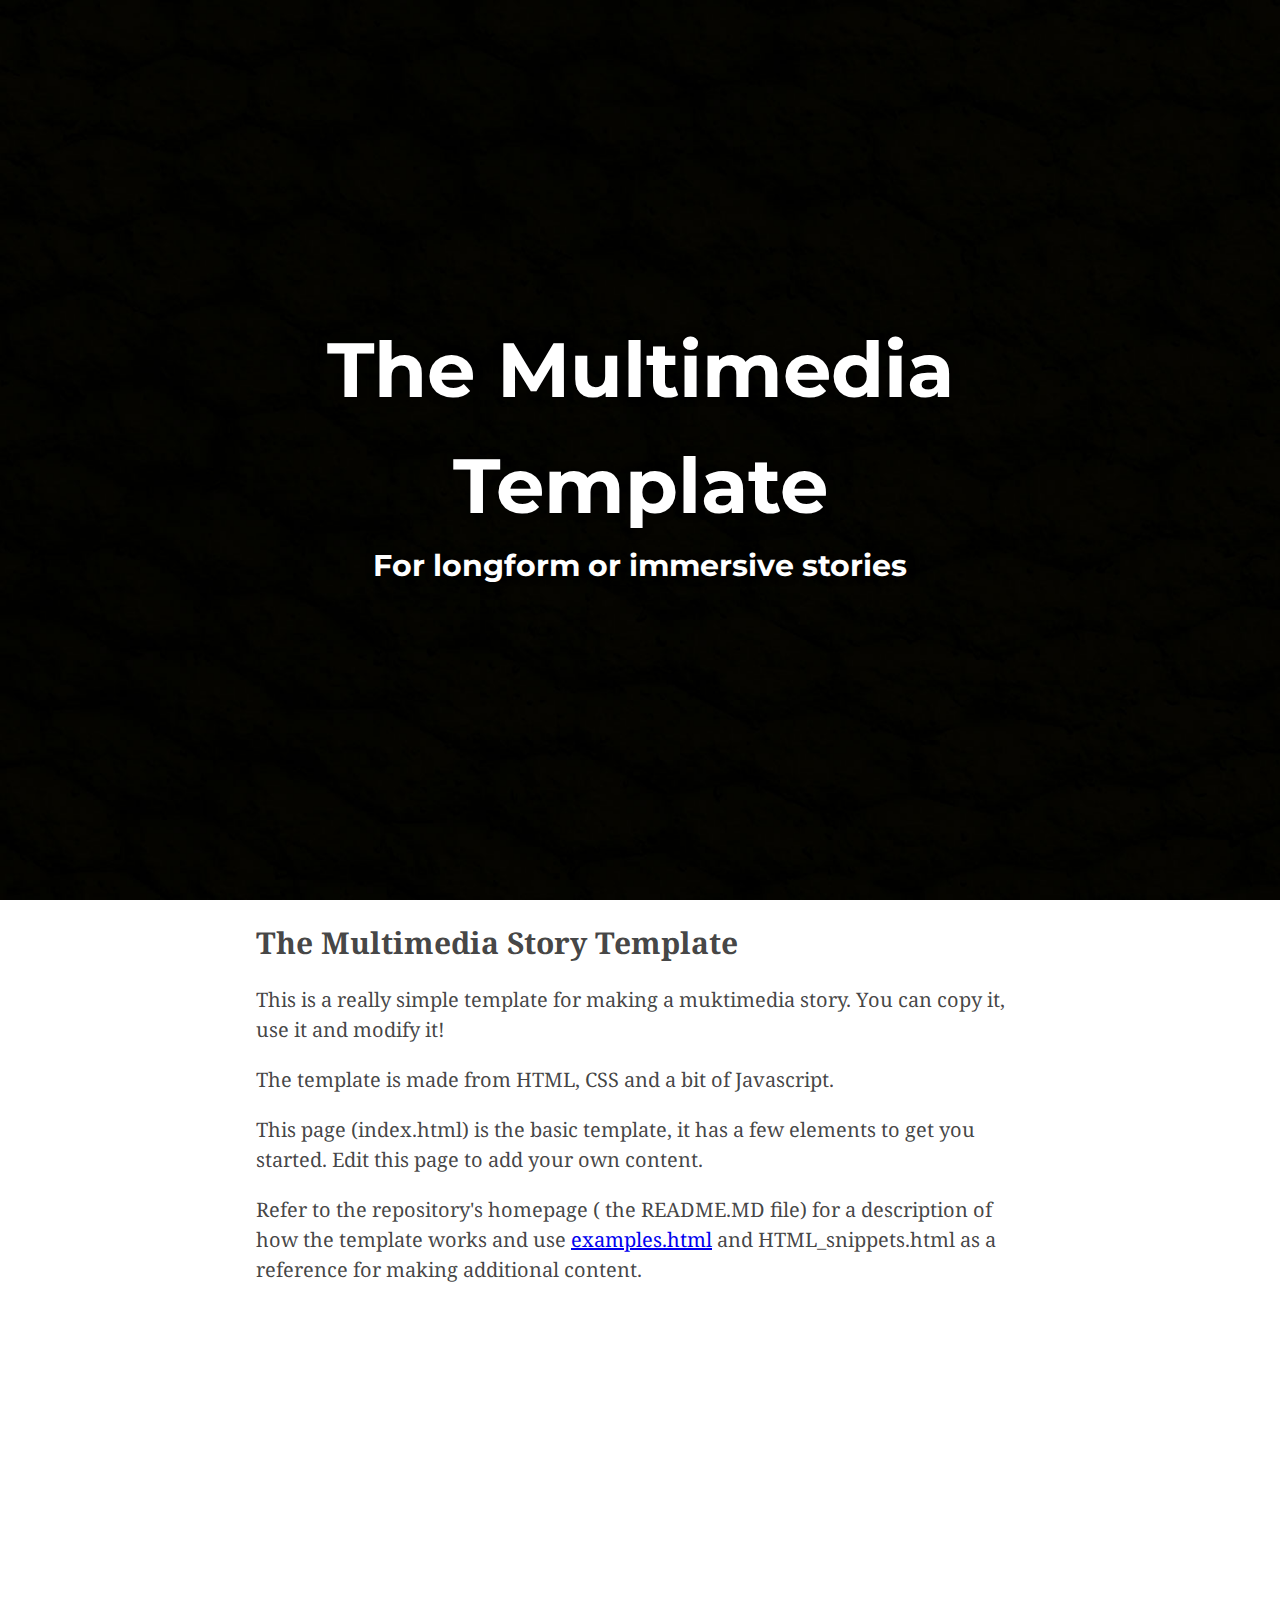
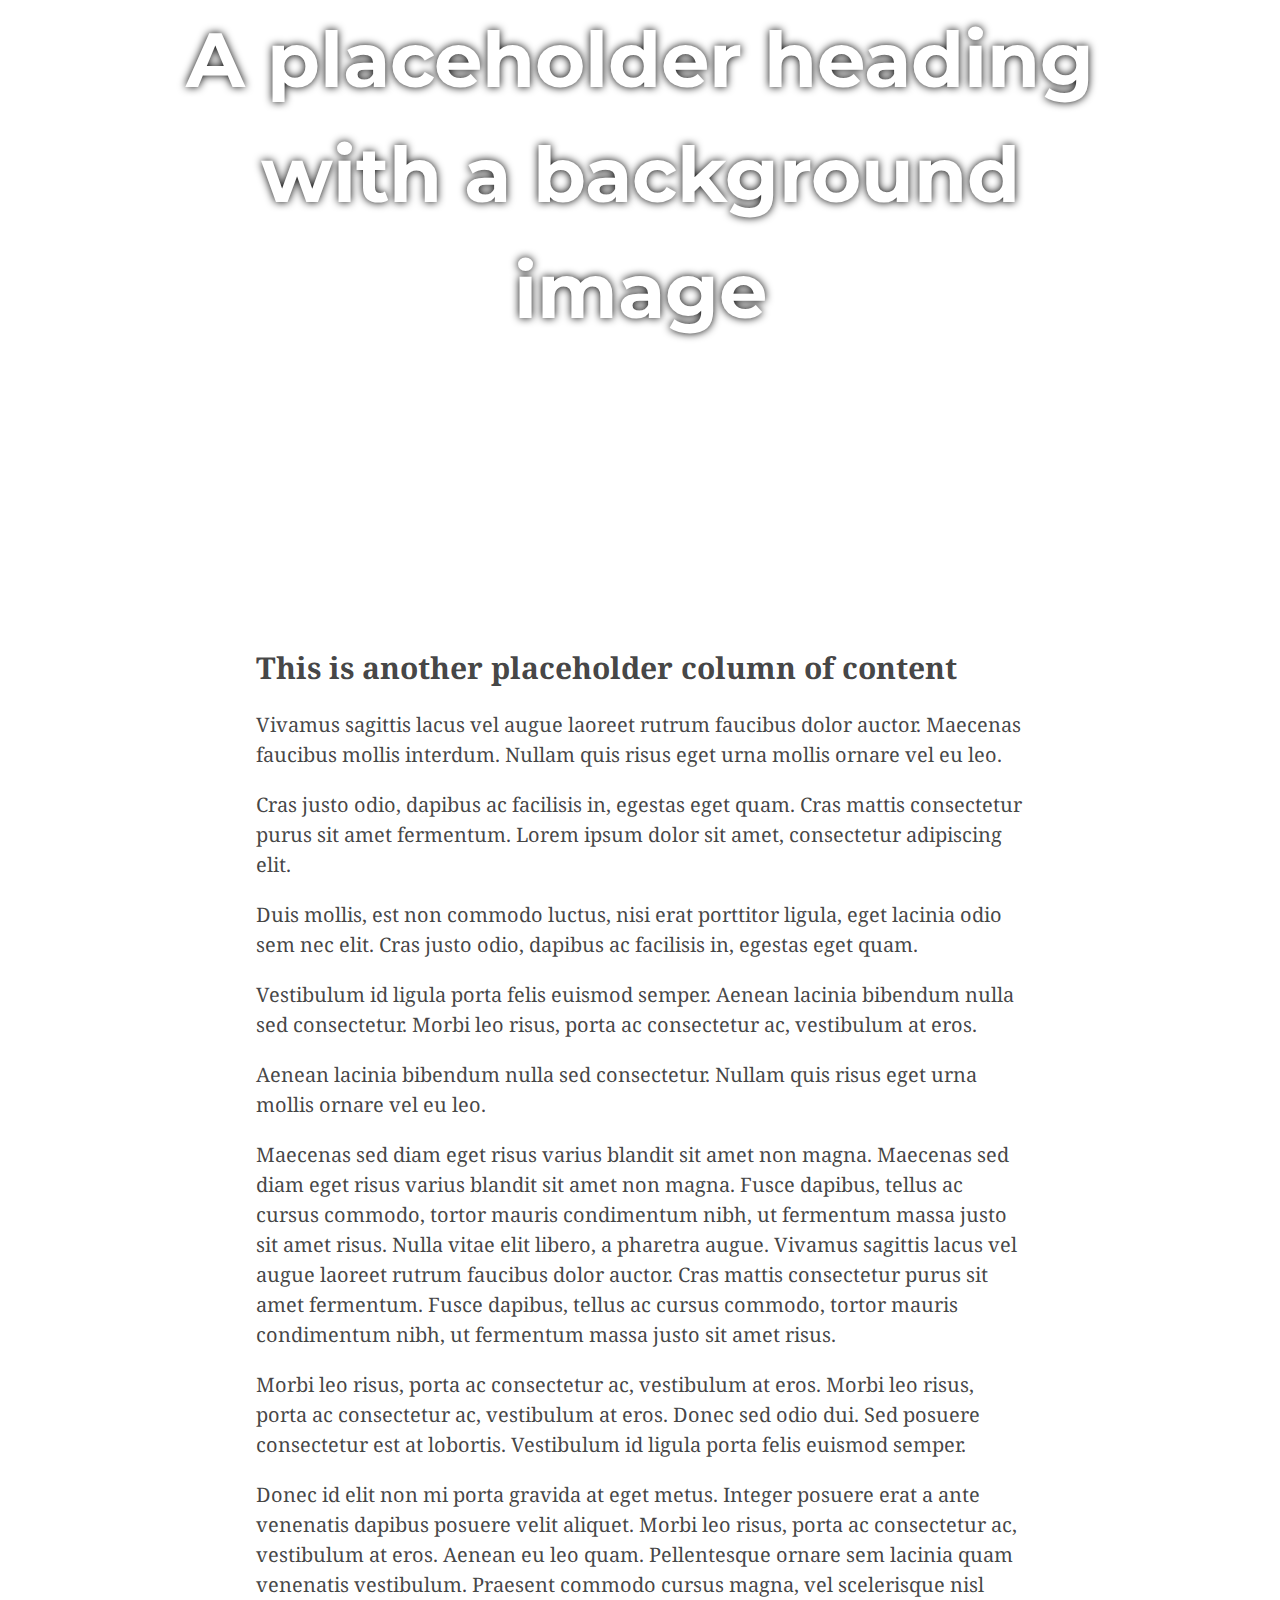
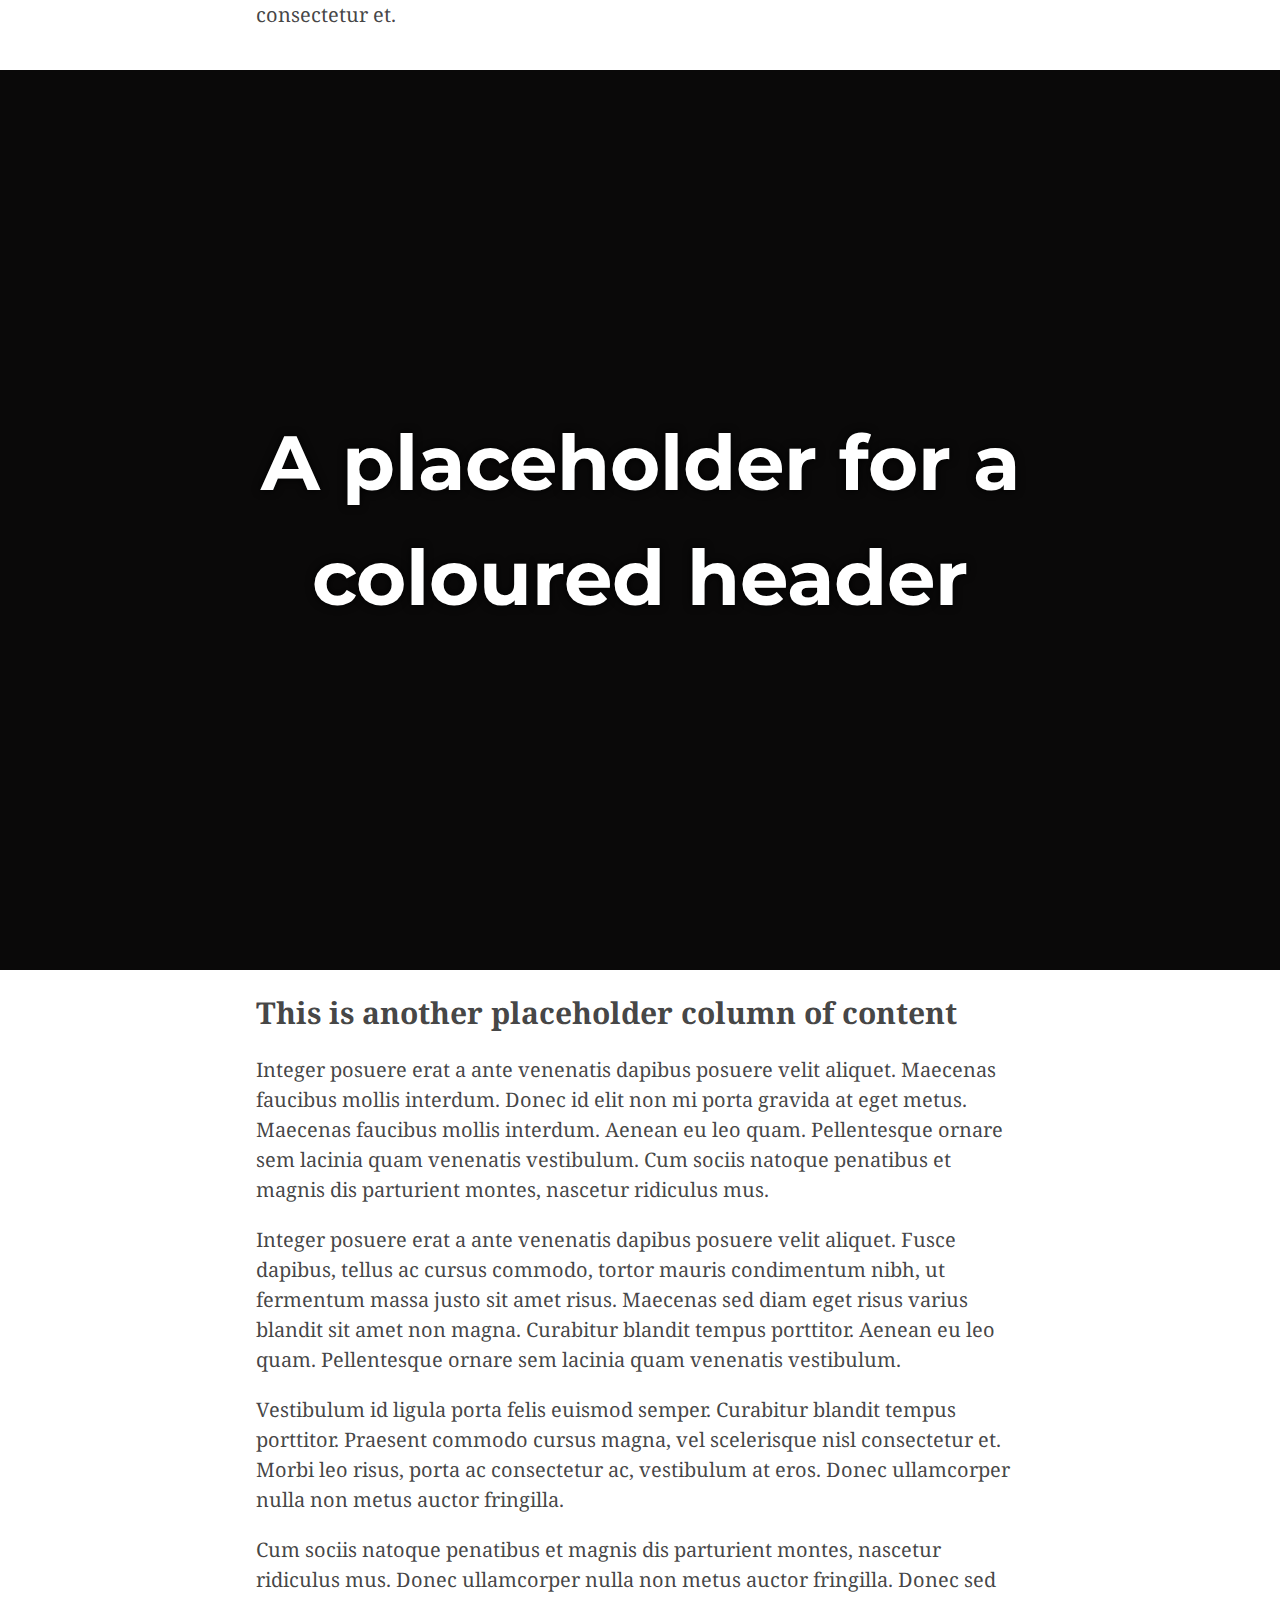
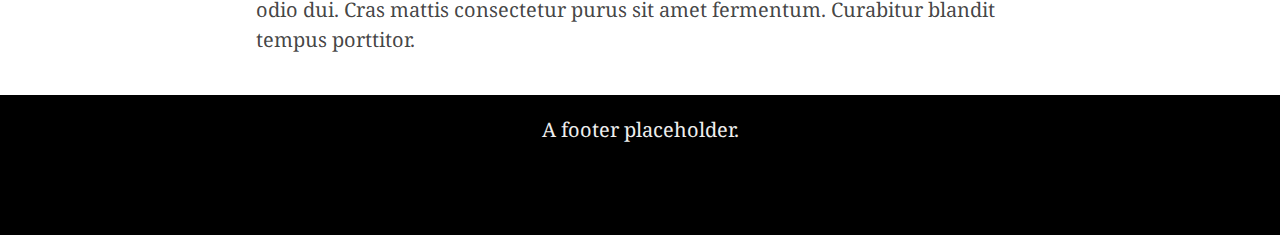
==== index.html @ 4fb8e273 "Add files via upload" ====
<!DOCTYPE html>
<html>

<head>
  <meta charset="UTF-8">
  <title>A longform template</title>

  <!--  Slick carousel -->
  <link rel="stylesheet" href="js/slick/slick.css">
  <link rel="stylesheet" href="js/slick/slick-theme.css">

  <!-- Include js plugin -->
  <link rel="stylesheet" href="css/normalize.css">
  <link rel="stylesheet" href="style.css">
  <link rel="stylesheet" href="css/mobile.css">
  <link rel='stylesheet prefetch' href='css/animate.css'>
  <meta name="viewport" content="width=device-width, initial-scale=1">
</head>

<body>
  <article>
    <section class="pier image_bg">
      <header>
        <h1>The Multimedia Template</h1>
        <h2>For longform or immersive stories</h2>
      </header>
    </section>

    <section class="content">
      <h2>The Multimedia Story Template</h2>
      <p>This is a really simple template for making a muktimedia story. You can copy it, use it and modify it! </p>

      <p>The template is made from HTML, CSS and a bit of Javascript. </p>

      <p>This page (index.html) is the basic template, it has a few elements to get you started. Edit this page to add your own content.</p>

      <p>Refer to the repository's homepage ( the README.MD file) for a description of how the template works and use <a href="examples.html">examples.html</a> and HTML_snippets.html as a reference for making additional content.</p>
    </section>

    <section class="paris image_bg">
      <header>
        <h1>A placeholder heading with a background image</h1>

      </header>

    </section>

    <section class="content">


      <h2>This is another placeholder column of content</h2>

      <p>
        Vivamus sagittis lacus vel augue laoreet rutrum faucibus dolor auctor. Maecenas faucibus mollis interdum. Nullam quis risus eget urna mollis ornare vel eu leo.
      </p>
      <p>
        Cras justo odio, dapibus ac facilisis in, egestas eget quam. Cras mattis consectetur purus sit amet fermentum. Lorem ipsum dolor sit amet, consectetur adipiscing elit.
      </p>

      <p>
        Duis mollis, est non commodo luctus, nisi erat porttitor ligula, eget lacinia odio sem nec elit. Cras justo odio, dapibus ac facilisis in, egestas eget quam. </p>
      <p>Vestibulum id ligula porta felis euismod semper. Aenean lacinia bibendum nulla sed consectetur. Morbi leo risus, porta ac consectetur ac, vestibulum at eros. </p>
      <p>
        Aenean lacinia bibendum nulla sed consectetur. Nullam quis risus eget urna mollis ornare vel eu leo.
      </p>

      <p>
        Maecenas sed diam eget risus varius blandit sit amet non magna. Maecenas sed diam eget risus varius blandit sit amet non magna. Fusce dapibus, tellus ac cursus commodo, tortor mauris condimentum nibh, ut fermentum massa justo sit amet risus. Nulla vitae
        elit libero, a pharetra augue. Vivamus sagittis lacus vel augue laoreet rutrum faucibus dolor auctor. Cras mattis consectetur purus sit amet fermentum. Fusce dapibus, tellus ac cursus commodo, tortor mauris condimentum nibh, ut fermentum massa
        justo sit amet risus.
      </p>

      <p>
        Morbi leo risus, porta ac consectetur ac, vestibulum at eros. Morbi leo risus, porta ac consectetur ac, vestibulum at eros. Donec sed odio dui. Sed posuere consectetur est at lobortis. Vestibulum id ligula porta felis euismod semper.
      </p>

      <p>Donec id elit non mi porta gravida at eget metus. Integer posuere erat a ante venenatis dapibus posuere velit aliquet. Morbi leo risus, porta ac consectetur ac, vestibulum at eros. Aenean eu leo quam. Pellentesque ornare sem lacinia quam venenatis
        vestibulum. Praesent commodo cursus magna, vel scelerisque nisl consectetur et.</p>

    </section>

    <section class="image_bg my_green">

      <header>
        <h1>A placeholder for a coloured header</h1>
      </header>

    </section>

    <section class="content">

      <h2>This is another placeholder column of content</h2>

      <p>
        Integer posuere erat a ante venenatis dapibus posuere velit aliquet. Maecenas faucibus mollis interdum. Donec id elit non mi porta gravida at eget metus. Maecenas faucibus mollis interdum. Aenean eu leo quam. Pellentesque ornare sem lacinia quam venenatis
        vestibulum. Cum sociis natoque penatibus et magnis dis parturient montes, nascetur ridiculus mus.
      </p>

      <p>
        Integer posuere erat a ante venenatis dapibus posuere velit aliquet. Fusce dapibus, tellus ac cursus commodo, tortor mauris condimentum nibh, ut fermentum massa justo sit amet risus. Maecenas sed diam eget risus varius blandit sit amet non magna. Curabitur
        blandit tempus porttitor. Aenean eu leo quam. Pellentesque ornare sem lacinia quam venenatis vestibulum.
      </p>

      <p>
        Vestibulum id ligula porta felis euismod semper. Curabitur blandit tempus porttitor. Praesent commodo cursus magna, vel scelerisque nisl consectetur et. Morbi leo risus, porta ac consectetur ac, vestibulum at eros. Donec ullamcorper nulla non metus auctor
        fringilla.
      </p>

      <p>
        Cum sociis natoque penatibus et magnis dis parturient montes, nascetur ridiculus mus. Donec ullamcorper nulla non metus auctor fringilla. Donec sed odio dui. Cras mattis consectetur purus sit amet fermentum. Curabitur blandit tempus porttitor.
      </p>


    </section>

  </article>


  <footer>
    A footer placeholder.
  </footer>

  <script src='js/jquery.min.js'></script>
  <script src='js/wow.min.js'></script>
  <script src="js/slick/slick.min.js"></script>
  <script src="js/parallax.min.js"></script>
  <script src="js/index.js"></script>

</body>

</html>
---- style.css ----
/* Import Google Web fonts */

@import url(https://fonts.googleapis.com/css?family=Montserrat:400,700);
@import url(https://fonts.googleapis.com/css?family=Noto+Serif:400,700,400italic,700italic);


/* Set the page defaults e.g. background and default typography */

body {
  background: #fff;
  font-family: 'Noto Serif', serif;
  margin: 0;
  font-size: 20px;
  line-height: 1.5;
  color: rgba(0, 0, 0, 0.74);
}

/* a few tweaks here and there */

h2 {
  margin: 0;
}

img {
  max-width: 100%;
}

/* Set the default style of the figure element */

figure {
  margin: 0;
}

figure img {
  box-shadow: 0px 1px 3px rgba(0, 0, 0, 0.7);
}

figcaption {
  font-size: 14px;
  color: #555;
}

/* Default style of the blockquote element
    Tweak this or add your won by using class names */

blockquote {
  width: 66%;
  margin: 1em auto;
  background: #ddd;
  padding: 1em;
  font-size: 1.25em;
  text-align: center;
  color: #696969;
  border-bottom: 1px solid #999;
  border-top: 1px solid #999;
}

/* This controls the content sections.
    The width of the column is set by "padding" rather than the "width" style
    e.g. 20% = 60% width. */

.content {
  margin: 0 auto;
  padding: 1em 20%;
  box-sizing: border-box;
}

/* The footer's style */

footer {
  height: 100px;
  background: #000;
  color: #eee;
  text-align: center;
  padding: 1em;
}

/* Styling the full-page background headers */

.image_bg {
  /* this sets the height of each
  full width image section to that of the viewport.*/
  height: 100vh;
  display: flex;
  justify-content: center;
  align-items: center;
  background-position: center !important;
}


/* the text inside the headers */

header {
  font-family: 'Montserrat', sans-serif;
  color: #fff;
  font-weight: 700;
  text-shadow: 0 0 9px #000000;
  width: 75%;
  text-align: center;
}

header h1 {
  margin: 0;
  font-size: 6vw;
}

header a {
  color: white;
}



/* Styles for header sections to apply background images or colour. */

.pier {
  background: url(images/black.jpg);
  background-size: cover;
  background-attachment: fixed;
}

.paris {
  background: url(images/sheffref.jpg);
  background-size: cover;
  background-attachment: fixed;
}

.my_green {
  /* this sets the background colour of the coloured header. */
  background: #0a0909;
}

/* These are the background images defined in example.html */

.paris_scroll {
  background: url(images/Paris2013.jpg);
  background-size: cover;
  background-attachment: scroll;
  /*This line makes it scroll, not fixed */
}

.man {
  background: url(images/man-2785071_1920.jpg);
  background-size: cover;
  background-attachment: fixed;
  width: 100% !important;
}

.man_halftone {
  background: url(images/man-halftone.jpg);
  background-size: cover;
  background-attachment: fixed;
  width: 100% !important;
}

.oldpaper {
  /* This style is applied to a content section
  rather than a header section */
  background: url(images/old-paper.jpg) no-repeat;
  background-size: cover;
  background-attachment: fixed;
}


.beer {
  background: url(images/beer.jpg);
  background-size: cover;
  background-attachment: fixed;
  width: 100% !important;
}

/* Example stuff - The CSS for the additional examples in example.html */

.profile img { /* styles the profile images in the first header section*/

  width: 90px;
  border-radius: 50%;
  vertical-align: middle;
  margin: 1em;
  box-shadow: 0 2px 2px 0 rgba(0, 0, 0, 0.16), 0 0 0 1px rgba(0, 0, 0, 0.08);
}

.profile {
  text-align: center;
  font-weight: normal;
}

/* Styling the alternative figure example */

.overlay_fig {
  position: relative;
}

.overlay_fig img {
  box-shadow: none;
}

.overlay_fig figcaption {
  position: absolute;
  bottom: 1em;
  left: 1em;
  background: rgba(0, 0, 0, 0.6);
  width: 66%;
  font-size: 2em;
  color: white;
  padding: 0.33em;
}


.content.man {
  /* This style creates an alternative style for the column of content
  the column is ofset to the right of the viewport rather than centred */
  padding: 1em 10% 1em 60%;
}


/*Alternative blockquote styles */
.bq_one {
  font-size: 18px;
  font-family: georgia, serif;
  color: #900C3F;
  background: #FAD7A0;
  padding: 1em;
  border-left: 8px solid #C70039;
}

.bq_two {
  background: none;
}

/* Making the rows */

.flex_container {
  display: flex;
  flex-wrap: wrap;
  justify-content: center;
}

.item {
  width: 20%;
  margin: 0.5em;
}

.item img {
  border-radius: 50%;
}

.embed_bg { /* a hack to make embedding stuff into the headers work */
  height: 100vh;
   /* this sets the height of each full width image section to that of the viewport.*/
   position: relative;
   /*display: flex;  */
   background-position: center !important;
}

.embed_bg > header {
    font-family: 'Montserrat', sans-serif;
    color: #fff;
    font-weight: 700;
    text-shadow: 0 0 9px #000000;
    width: 75%;
    text-align: center;
    /*   margin: auto;
   */
    position: absolute;
    top: 50%;
    left: 50%;
    -moz-transform: translateX(-50%) translateY(-50%);
    -webkit-transform: translateX(-50%) translateY(-50%);
    -o-transform: translateX(-50%) translateY(-50%);
    -ms-transform: translateX(-50%) translateY(-50%);
    transform: translateX(-50%) translateY(-50%);
}

/* Create an overlay colour or image
to cover the background image of a full screen header.
This could be a transparent colour - see the coomented line below, or an image.
The image defined below is a black/transparent vignette-styled png file.   */
.overlay_full {
  position: absolute;
/* background: rgba(122,55,0,0.3); */
background: url(images/grad1.png) no-repeat;
background-size: cover;
width: 100%;
height: 100vh;
z-index: 2;
}

.front { /* apply this to the header that corresponds to the overlay_full element.
  It will ensure that the header and text go above the overlay colour or image*/
  z-index:100;
}


.overlay_full_holes {
  position: absolute;
/* background: rgba(122,55,0,0.3); */
background: url(images/grad2.png) no-repeat;
background-size: cover;
width: 100%;
height: 100vh;
z-index: 2;
}
---- css/mobile.css ----
/* This is the mobile responsive stylesheet */

@media only screen and (min-width: 768px) {
    /* tablets and desktop */
}

@media only screen and (max-width: 767px) {
    /* phones */
    .content {
      margin: 0 auto;
      position: relative;
      width: 100%;
      padding: 1em;
    }

    blockquote.left {

        margin: 0 1em 1em 0;
        background: wheat;
        padding: 1em;
        font-size: 1.5em;
        width: 90%;
        position: relative;
    }

    .overlay_fig figcaption {
      position: absolute;
      bottom: 8px;
      left: 0;
      background: rgba(0,0,0,0.6);
      width: 97%;
      font-size: 1em;
      color: white;
      padding: 0.33em
    }

    .content.man {
      padding: 1em;
  background: none;
    }

}

@media only screen and (max-width: 767px) and (orientation: portrait) {
    /* portrait phones */
}
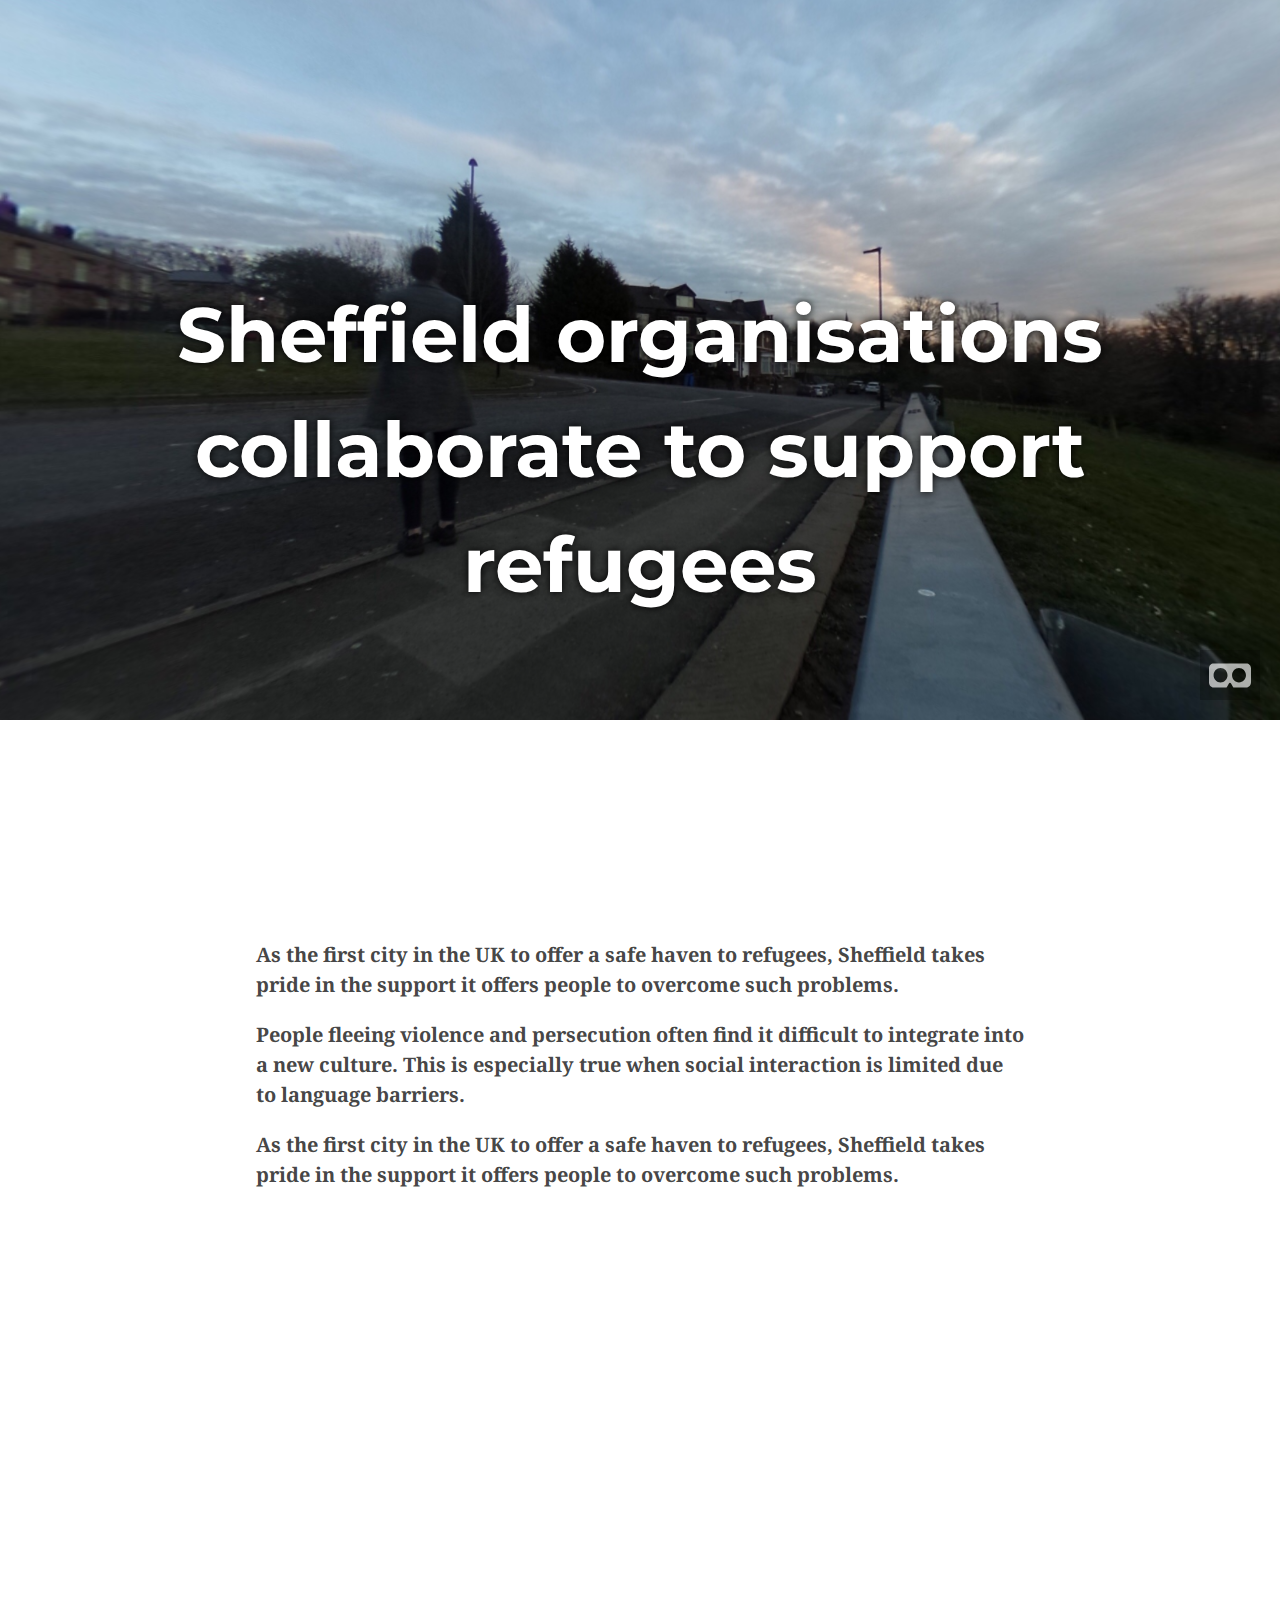
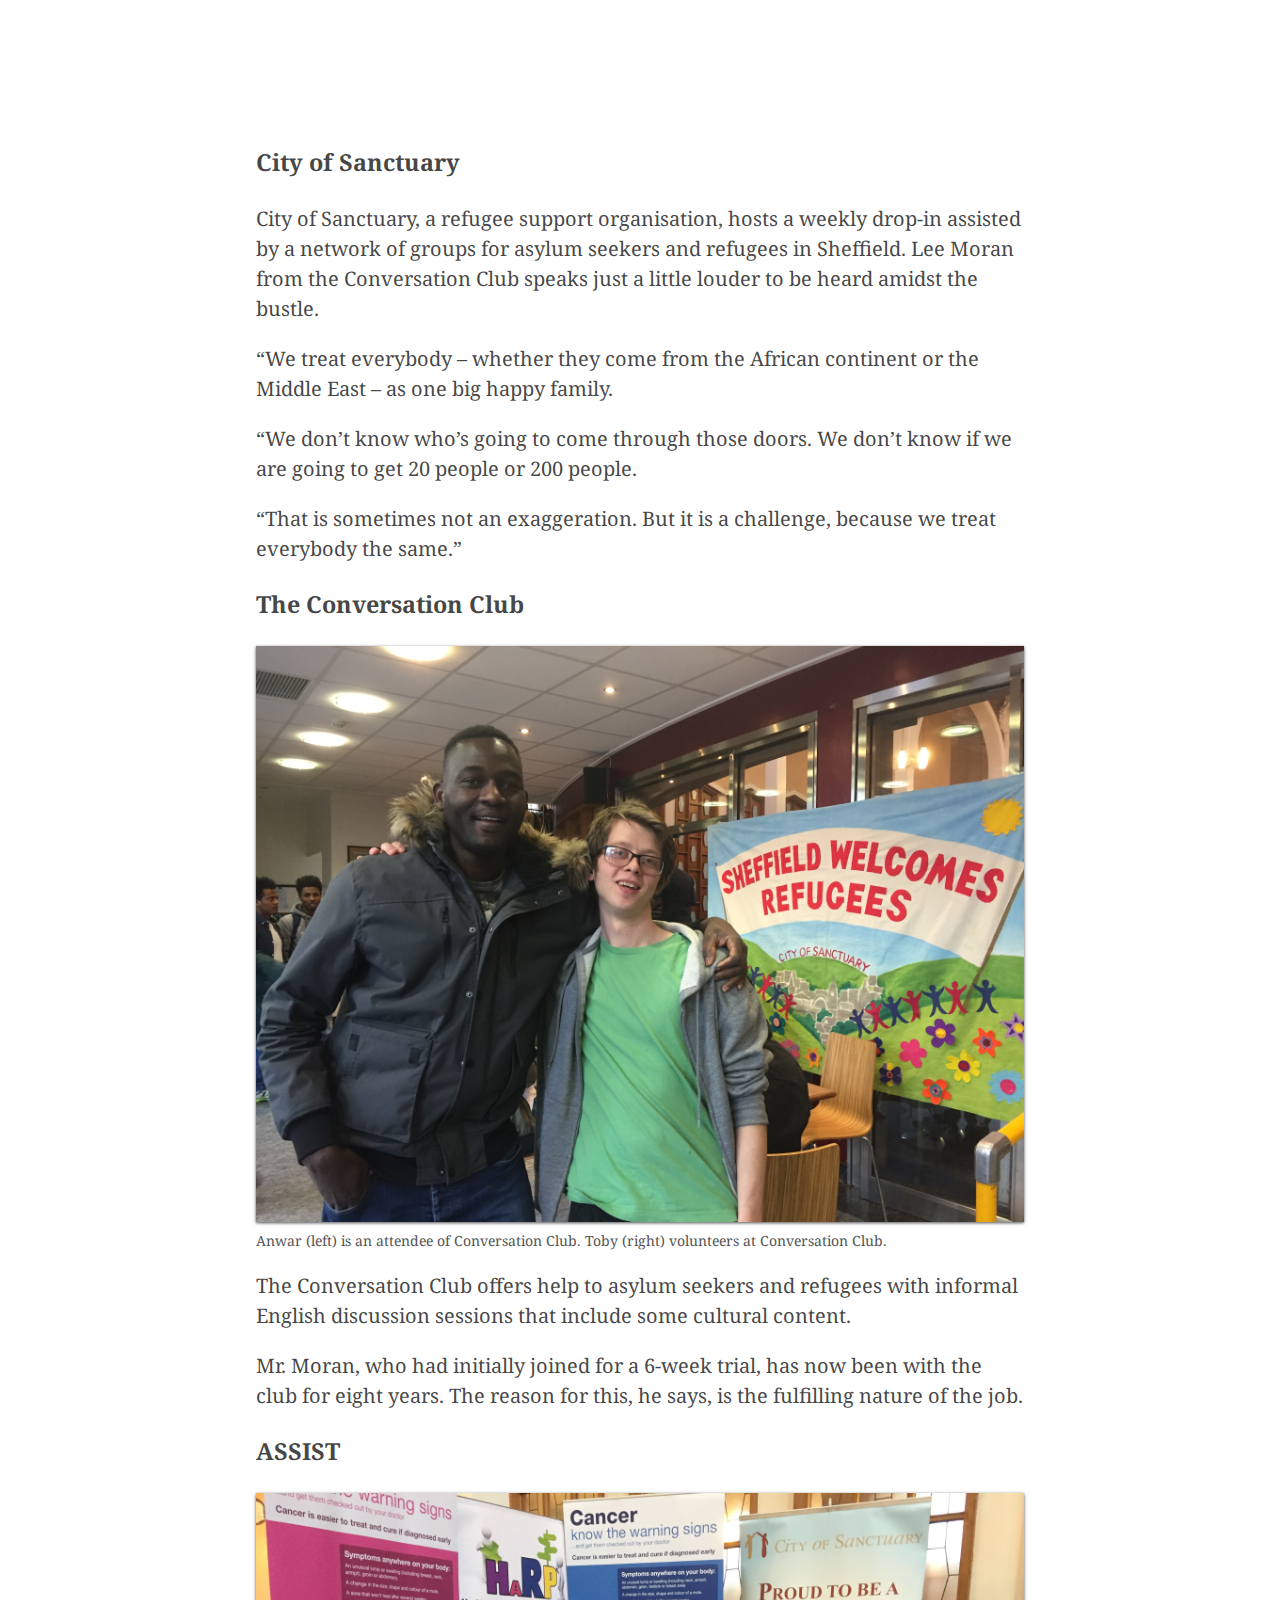
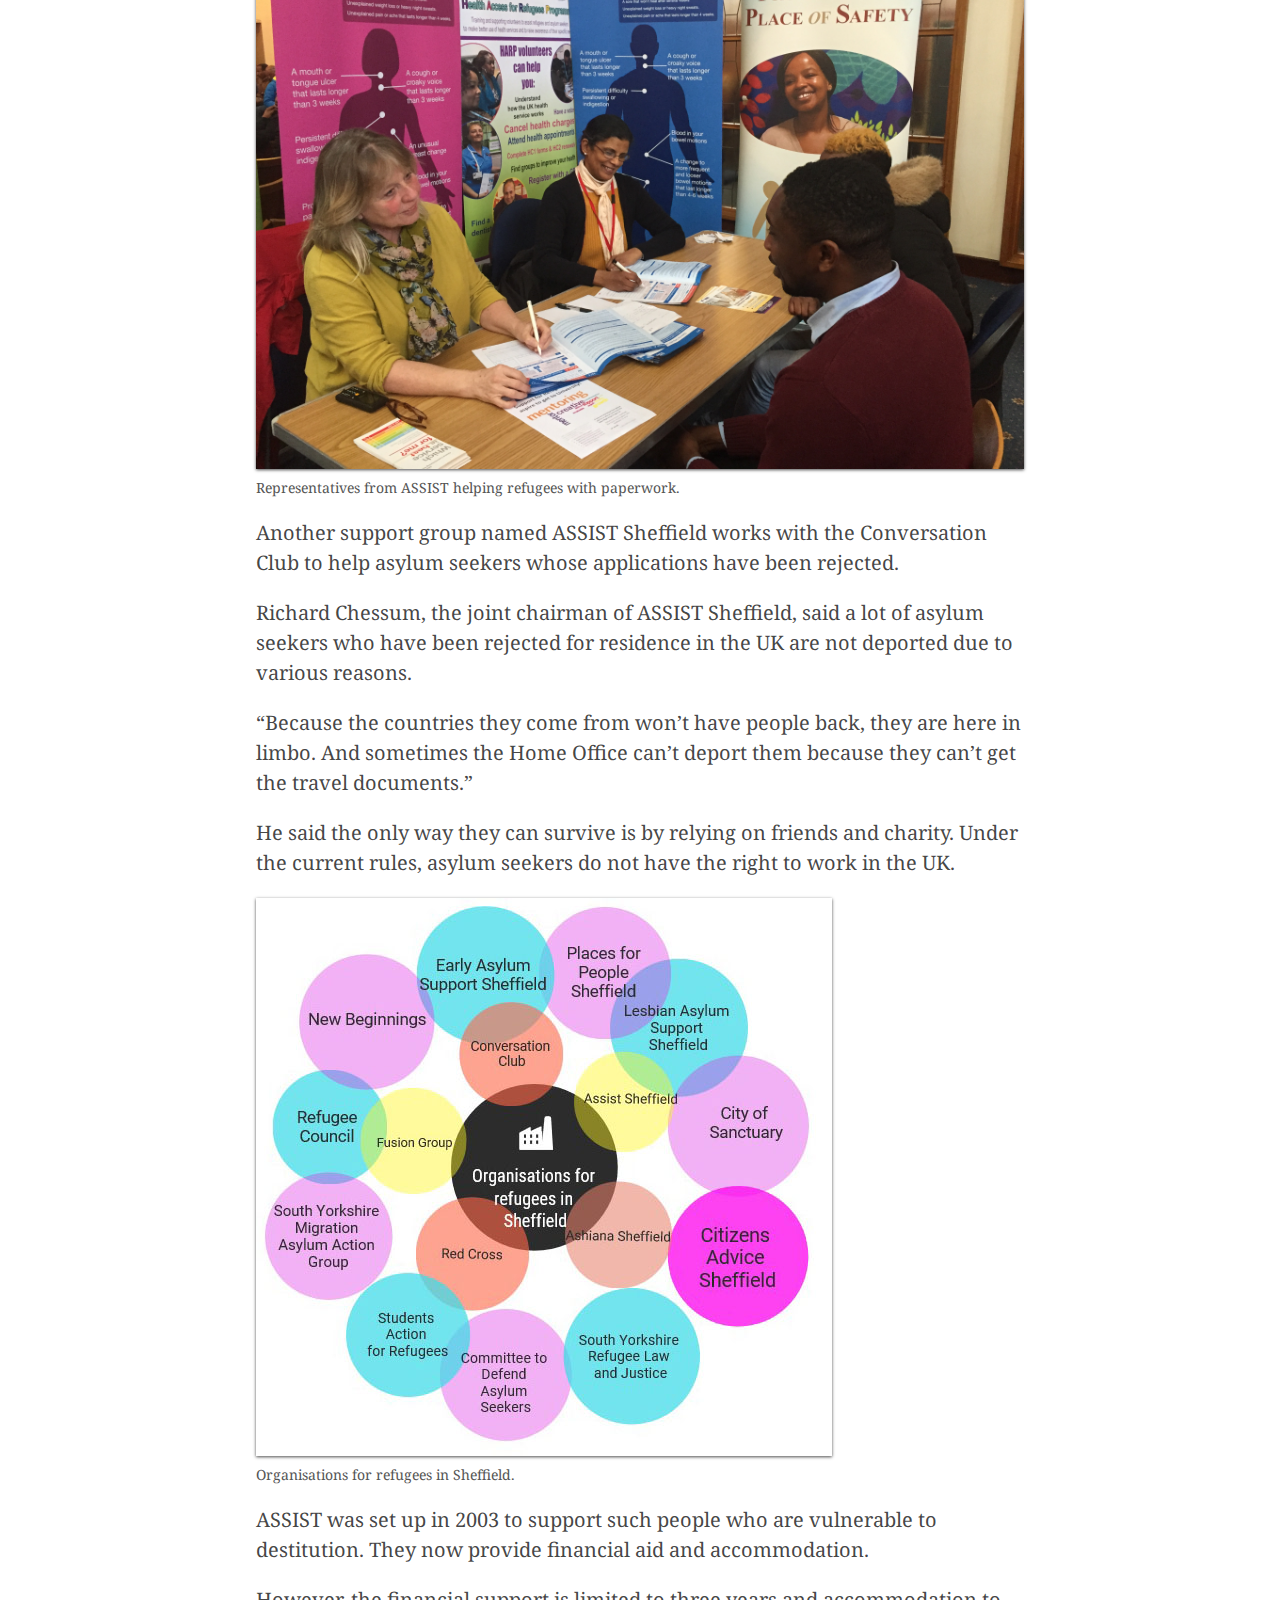
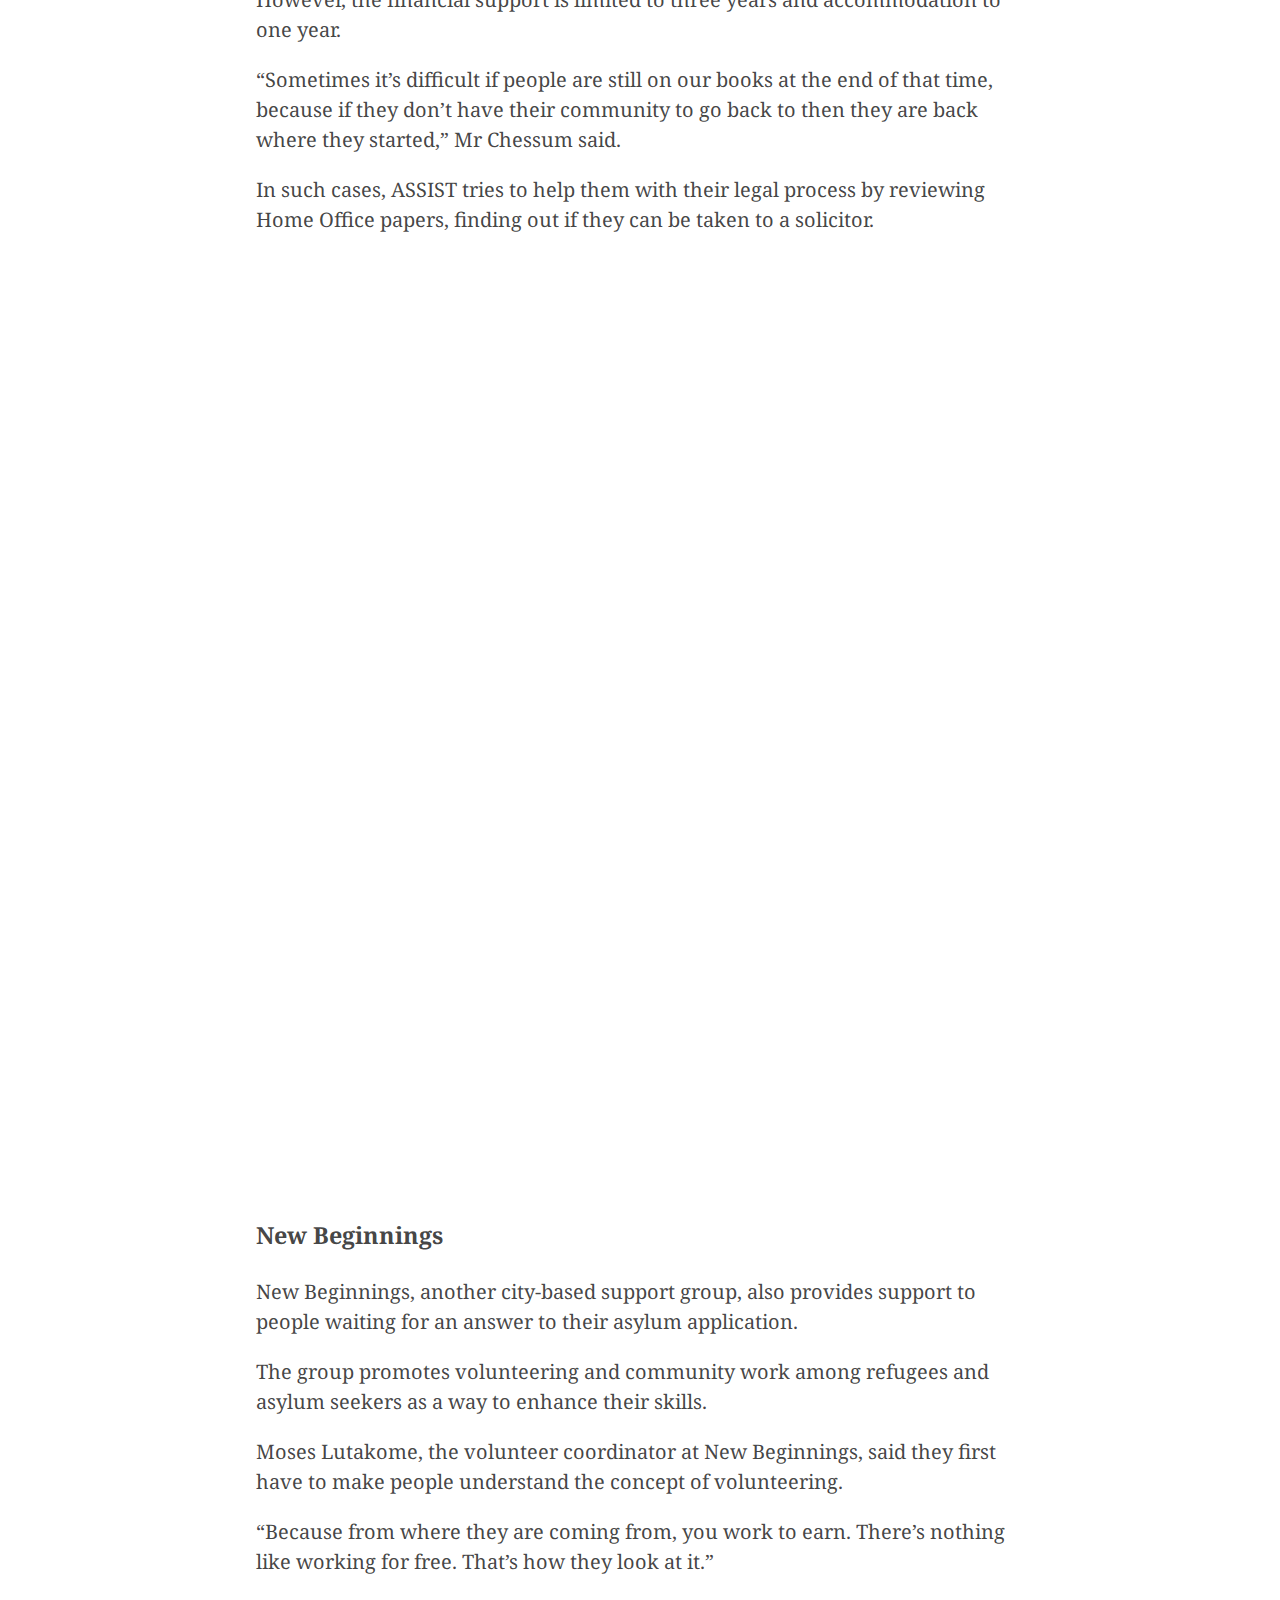
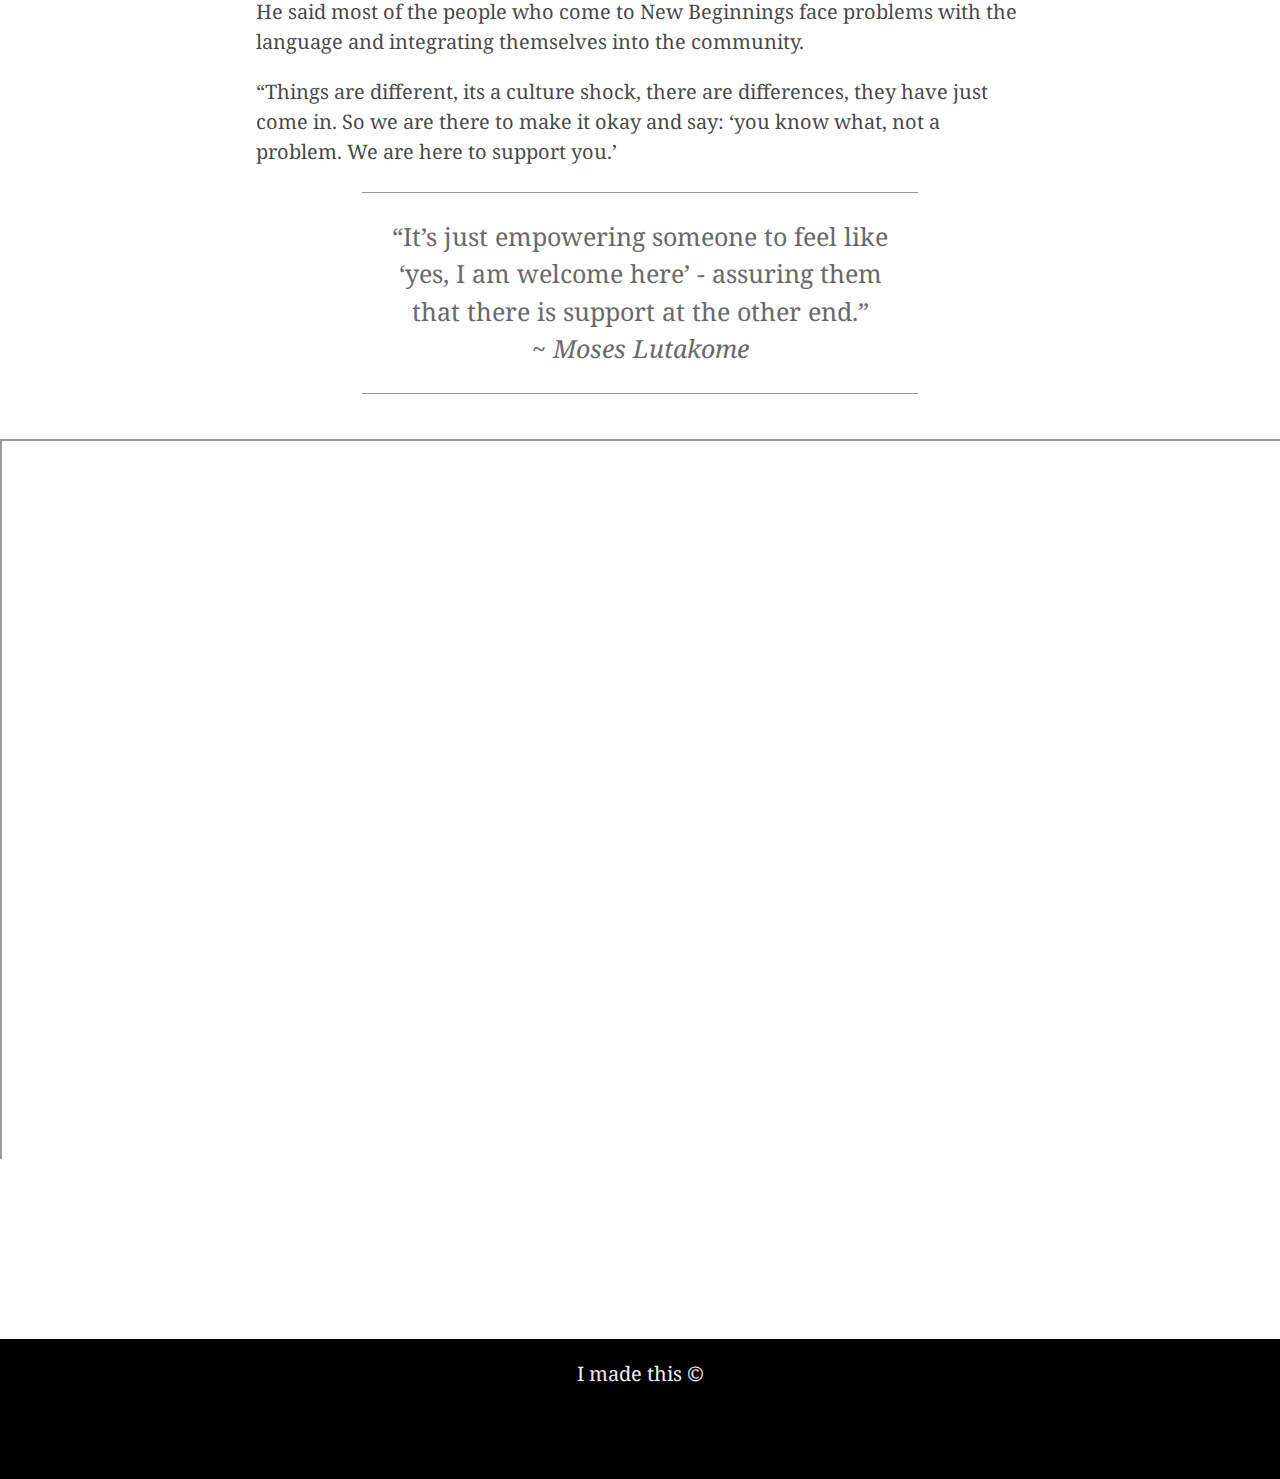
==== commit f36528e2: "Add files via upload" ====
--- a/index.html
+++ b/index.html
@@ -2,130 +2,158 @@
 <html>
 
 <head>
-  <meta charset="UTF-8">
-  <title>A longform template</title>
+    <meta charset="UTF-8">
+    <title>A longform template</title>
 
-  <!--  Slick carousel -->
-  <link rel="stylesheet" href="js/slick/slick.css">
-  <link rel="stylesheet" href="js/slick/slick-theme.css">
+    <!--  Slick carousel -->
+    <link rel="stylesheet" href="js/slick/slick.css">
+    <link rel="stylesheet" href="js/slick/slick-theme.css">
 
-  <!-- Include js plugin -->
-  <link rel="stylesheet" href="css/normalize.css">
-  <link rel="stylesheet" href="style.css">
-  <link rel="stylesheet" href="css/mobile.css">
-  <link rel='stylesheet prefetch' href='css/animate.css'>
-  <meta name="viewport" content="width=device-width, initial-scale=1">
+    <!-- Include js plugin -->
+    <link rel="stylesheet" href="css/normalize.css">
+    <link rel="stylesheet" href="style.css">
+    <link rel="stylesheet" href="css/mobile.css">
+    <link rel='stylesheet prefetch' href='css/animate.css'>
+    <meta name="viewport" content="width=device-width, initial-scale=1">
 </head>
 
 <body>
-  <article>
-    <section class="pier image_bg">
-      <header>
-        <h1>The Multimedia Template</h1>
-        <h2>For longform or immersive stories</h2>
-      </header>
-    </section>
-
-    <section class="content">
-      <h2>The Multimedia Story Template</h2>
-      <p>This is a really simple template for making a muktimedia story. You can copy it, use it and modify it! </p>
-
-      <p>The template is made from HTML, CSS and a bit of Javascript. </p>
-
-      <p>This page (index.html) is the basic template, it has a few elements to get you started. Edit this page to add your own content.</p>
-
-      <p>Refer to the repository's homepage ( the README.MD file) for a description of how the template works and use <a href="examples.html">examples.html</a> and HTML_snippets.html as a reference for making additional content.</p>
-    </section>
-
-    <section class="paris image_bg">
-      <header>
-        <h1>A placeholder heading with a background image</h1>
-
-      </header>
-
-    </section>
-
-    <section class="content">
+    <article>
 
 
-      <h2>This is another placeholder column of content</h2>
 
-      <p>
-        Vivamus sagittis lacus vel augue laoreet rutrum faucibus dolor auctor. Maecenas faucibus mollis interdum. Nullam quis risus eget urna mollis ornare vel eu leo.
-      </p>
-      <p>
-        Cras justo odio, dapibus ac facilisis in, egestas eget quam. Cras mattis consectetur purus sit amet fermentum. Lorem ipsum dolor sit amet, consectetur adipiscing elit.
-      </p>
+        </section>
+        <section class="embed_bg">
 
-      <p>
-        Duis mollis, est non commodo luctus, nisi erat porttitor ligula, eget lacinia odio sem nec elit. Cras justo odio, dapibus ac facilisis in, egestas eget quam. </p>
-      <p>Vestibulum id ligula porta felis euismod semper. Aenean lacinia bibendum nulla sed consectetur. Morbi leo risus, porta ac consectetur ac, vestibulum at eros. </p>
-      <p>
-        Aenean lacinia bibendum nulla sed consectetur. Nullam quis risus eget urna mollis ornare vel eu leo.
-      </p>
+<style>.embed-container { position: relative; padding-bottom: 56.25%; height: 0; overflow: hidden; max-width: 100%; } .embed-container iframe, .embed-container object, .embed-container embed { position: absolute; top: 0; left: 0; width: 100%; height: 100%; }</style><div class='embed-container'><iframe src='https://fcdunne.github.io/groupwork/vr1.html' style='border:0'></iframe></div>
+<header>
+  <h1>Sheffield organisations collaborate to support refugees</h1>
+</header>
+</section>
+  <section class="content">
+<b>  <p>As the first city in the UK to offer a safe haven to refugees, Sheffield takes pride in the support it offers people to overcome such problems. </p>
+  <p>People fleeing violence and persecution often find it difficult to integrate into a new culture. This is especially true when social interaction is limited due to language barriers. </p>
+  <p>As the first city in the UK to offer a safe haven to refugees, Sheffield takes pride in the support it offers people to overcome such problems. </p> </b>
 
-      <p>
-        Maecenas sed diam eget risus varius blandit sit amet non magna. Maecenas sed diam eget risus varius blandit sit amet non magna. Fusce dapibus, tellus ac cursus commodo, tortor mauris condimentum nibh, ut fermentum massa justo sit amet risus. Nulla vitae
-        elit libero, a pharetra augue. Vivamus sagittis lacus vel augue laoreet rutrum faucibus dolor auctor. Cras mattis consectetur purus sit amet fermentum. Fusce dapibus, tellus ac cursus commodo, tortor mauris condimentum nibh, ut fermentum massa
-        justo sit amet risus.
-      </p>
+</section>
 
-      <p>
-        Morbi leo risus, porta ac consectetur ac, vestibulum at eros. Morbi leo risus, porta ac consectetur ac, vestibulum at eros. Donec sed odio dui. Sed posuere consectetur est at lobortis. Vestibulum id ligula porta felis euismod semper.
-      </p>
+<section class="content">
+<style>.embed-container { position: relative; padding-bottom: 56.25%; height: 0; overflow: hidden; max-width: 100%; } .embed-container iframe, .embed-container object, .embed-container embed { position: absolute; top: 0; left: 0; width: 100%; height: 100%; }</style><div class='embed-container'><iframe src='https://www.youtube.com/embed/oQ5OIYq8sf0' frameborder='0' allowfullscreen></iframe></div>
+</section>
+        <section class="content">
 
-      <p>Donec id elit non mi porta gravida at eget metus. Integer posuere erat a ante venenatis dapibus posuere velit aliquet. Morbi leo risus, porta ac consectetur ac, vestibulum at eros. Aenean eu leo quam. Pellentesque ornare sem lacinia quam venenatis
-        vestibulum. Praesent commodo cursus magna, vel scelerisque nisl consectetur et.</p>
-
-    </section>
-
-    <section class="image_bg my_green">
-
-      <header>
-        <h1>A placeholder for a coloured header</h1>
-      </header>
-
-    </section>
-
-    <section class="content">
-
-      <h2>This is another placeholder column of content</h2>
-
-      <p>
-        Integer posuere erat a ante venenatis dapibus posuere velit aliquet. Maecenas faucibus mollis interdum. Donec id elit non mi porta gravida at eget metus. Maecenas faucibus mollis interdum. Aenean eu leo quam. Pellentesque ornare sem lacinia quam venenatis
-        vestibulum. Cum sociis natoque penatibus et magnis dis parturient montes, nascetur ridiculus mus.
-      </p>
-
-      <p>
-        Integer posuere erat a ante venenatis dapibus posuere velit aliquet. Fusce dapibus, tellus ac cursus commodo, tortor mauris condimentum nibh, ut fermentum massa justo sit amet risus. Maecenas sed diam eget risus varius blandit sit amet non magna. Curabitur
-        blandit tempus porttitor. Aenean eu leo quam. Pellentesque ornare sem lacinia quam venenatis vestibulum.
-      </p>
-
-      <p>
-        Vestibulum id ligula porta felis euismod semper. Curabitur blandit tempus porttitor. Praesent commodo cursus magna, vel scelerisque nisl consectetur et. Morbi leo risus, porta ac consectetur ac, vestibulum at eros. Donec ullamcorper nulla non metus auctor
-        fringilla.
-      </p>
-
-      <p>
-        Cum sociis natoque penatibus et magnis dis parturient montes, nascetur ridiculus mus. Donec ullamcorper nulla non metus auctor fringilla. Donec sed odio dui. Cras mattis consectetur purus sit amet fermentum. Curabitur blandit tempus porttitor.
-      </p>
+            <h3> City of Sanctuary</h3>
 
 
-    </section>
-
-  </article>
+            <p>City of Sanctuary, a refugee support organisation, hosts a weekly drop-in assisted by a network of  groups for asylum seekers and refugees in Sheffield. Lee Moran from the Conversation Club speaks just a little louder to be heard amidst the bustle. </p>
+<p>“We treat everybody – whether they come from the African continent or the Middle East – as one big happy family.</p>
+<p>“We don’t know who’s going to come through those doors.  We don’t know if we are going to get 20 people or 200 people. </p>
+<p>“That is sometimes not an exaggeration. But it is a challenge, because we treat everybody the same.”</p>
 
 
-  <footer>
-    A footer placeholder.
-  </footer>
+            <h3>The Conversation Club</h3>
+            <figure>
+                <img src="images/anwar.jpg" alt=""/>
+                <figcaption>Anwar (left) is an attendee of Conversation Club.
+                  Toby (right) volunteers at Conversation Club.</figcaption>
+            </figure>
+<p>The Conversation Club offers help to asylum seekers and refugees with informal English discussion sessions that include some cultural content. </p>
+<p>Mr. Moran, who had initially joined for a 6-week trial, has now been with the club for eight years. The reason for this, he says, is the fulfilling nature of the job.</p>
+<h3>ASSIST</H3>
 
-  <script src='js/jquery.min.js'></script>
-  <script src='js/wow.min.js'></script>
-  <script src="js/slick/slick.min.js"></script>
-  <script src="js/parallax.min.js"></script>
-  <script src="js/index.js"></script>
+            <figure>
+                <img src="images/desk.jpg" alt="" />
+                <figcaption>Representatives from ASSIST helping refugees with paperwork.</figcaption>
+            </figure>
+<p>Another support group named ASSIST Sheffield works with the Conversation Club to help asylum seekers whose applications have been rejected.</p>
+<p>Richard Chessum, the joint chairman of ASSIST Sheffield, said a lot of asylum seekers who have been rejected for residence in the UK are not deported due to various reasons.</p>
+<p>“Because the countries they come from won’t have people back, they are here in limbo. And sometimes the Home Office can’t deport them because they can’t get the travel documents.”</p>
+<p>He said the only way they can survive is by relying on friends and charity. Under the current rules, asylum seekers do not have the right to work in the UK. </p>
+
+<figure>
+    <img src="images/orgs.jpg" alt=""/>
+    <figcaption>Organisations for refugees in Sheffield.</figcaption>
+</figure>
+<p>ASSIST was set up in 2003 to support such people who are vulnerable to destitution. They now provide financial aid and accommodation.</p>
+<p>However, the financial support is limited to three years and accommodation to one year.</p>
+<p>“Sometimes it’s difficult if people are still on our books at the end of that time, because if they don’t have their community to go back to then they are back where they started,” Mr Chessum said. </p>
+<p>In such cases, ASSIST tries to help them with their legal process by reviewing Home Office papers, finding out if they can be taken to a solicitor.</p>
+
+
+
+        </section>
+
+        <section class=" paris image_bg">
+            <header>
+
+
+            </header>
+
+        </section>
+
+
+
+
+
+
+
+        <section class="content">
+
+          <h3>New Beginnings</h3>
+
+          <p>New Beginnings, another city-based support group, also provides support to people waiting for an answer to their asylum application.</p>
+          <p>The group promotes volunteering and community work among refugees and asylum seekers as a way to enhance their skills.</p>
+          <p>Moses Lutakome, the volunteer coordinator at New Beginnings, said they first have to make people understand the concept of volunteering.</p>
+          <p>“Because from where they are coming from, you work to earn. There’s nothing like working for free. That’s how they look at it.”</p>
+          <p>He said most of the people who come to New Beginnings face problems with the language and integrating themselves into the community.</p>
+<p>“Things are different, its a culture shock, there are differences, they have just come in. So we are there to make it okay and say: ‘you know what, not a problem. We are here to support you.’</p>
+
+
+<blockquote class="bq_two">
+  “It’s just empowering someone to feel like ‘yes, I am welcome here’ - assuring them that there is support at the other end.” <br> ~ <em>Moses Lutakome</em>
+</blockquote>
+        </section>
+
+
+
+
+<!-- end of parallax section -->
+
+
+
+<section class="embed_bg">
+  <style>.embed-container { position: relative; padding-bottom: 56.25%; height: 0; overflow: hidden; max-width: 100%; } .embed-container iframe, .embed-container object, .embed-container embed { position: absolute; top: 0; left: 0; width: 100%; height: 100%; }</style><div class="embed-container"><iframe src="https://www.google.com/maps/d/embed?mid=1HXqNB7FCus-Fu6FiyIKLclCm5DbrU_IG" width="640" height="480"></iframe></div>
+  <header>
+
+
+</header>
+</section>
+
+
+
+
+
+
+
+
+
+
+
+
+    </article>
+
+
+    <footer>
+        I made this &copy;
+    </footer>
+
+    <script src='js/jquery.min.js'></script>
+    <script src='js/wow.min.js'></script>
+    <script src="js/slick/slick.min.js"></script>
+    <script src="js/parallax.min.js"></script>
+    <script src="js/jquery.vide.min.js"></script>
+
+    <script src="js/index.js"></script>
 
 </body>
-
 </html>
--- a/style.css
+++ b/style.css
@@ -113,7 +113,7 @@
 /* Styles for header sections to apply background images or colour. */
 
 .pier {
-  background: url(images/black.jpg);
+  background: url(images/pano.JPG);
   background-size: cover;
   background-attachment: fixed;
 }
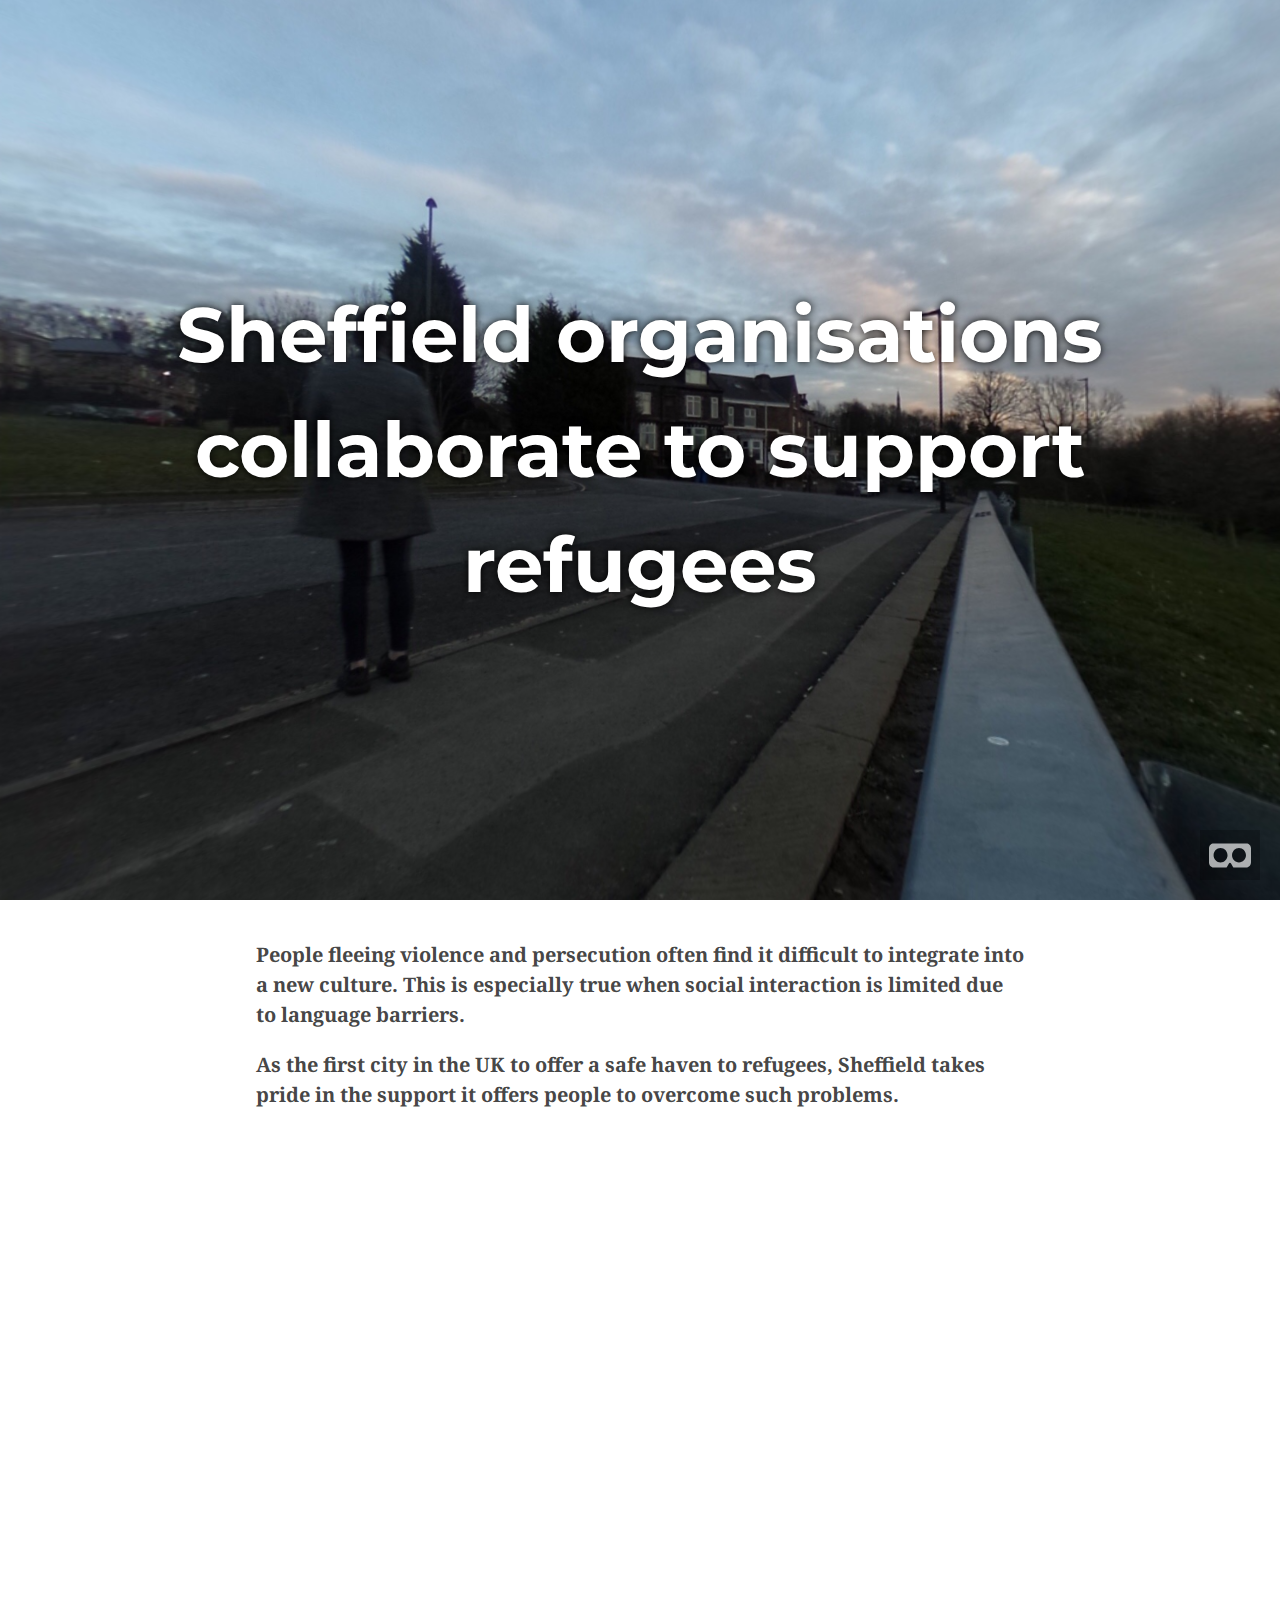
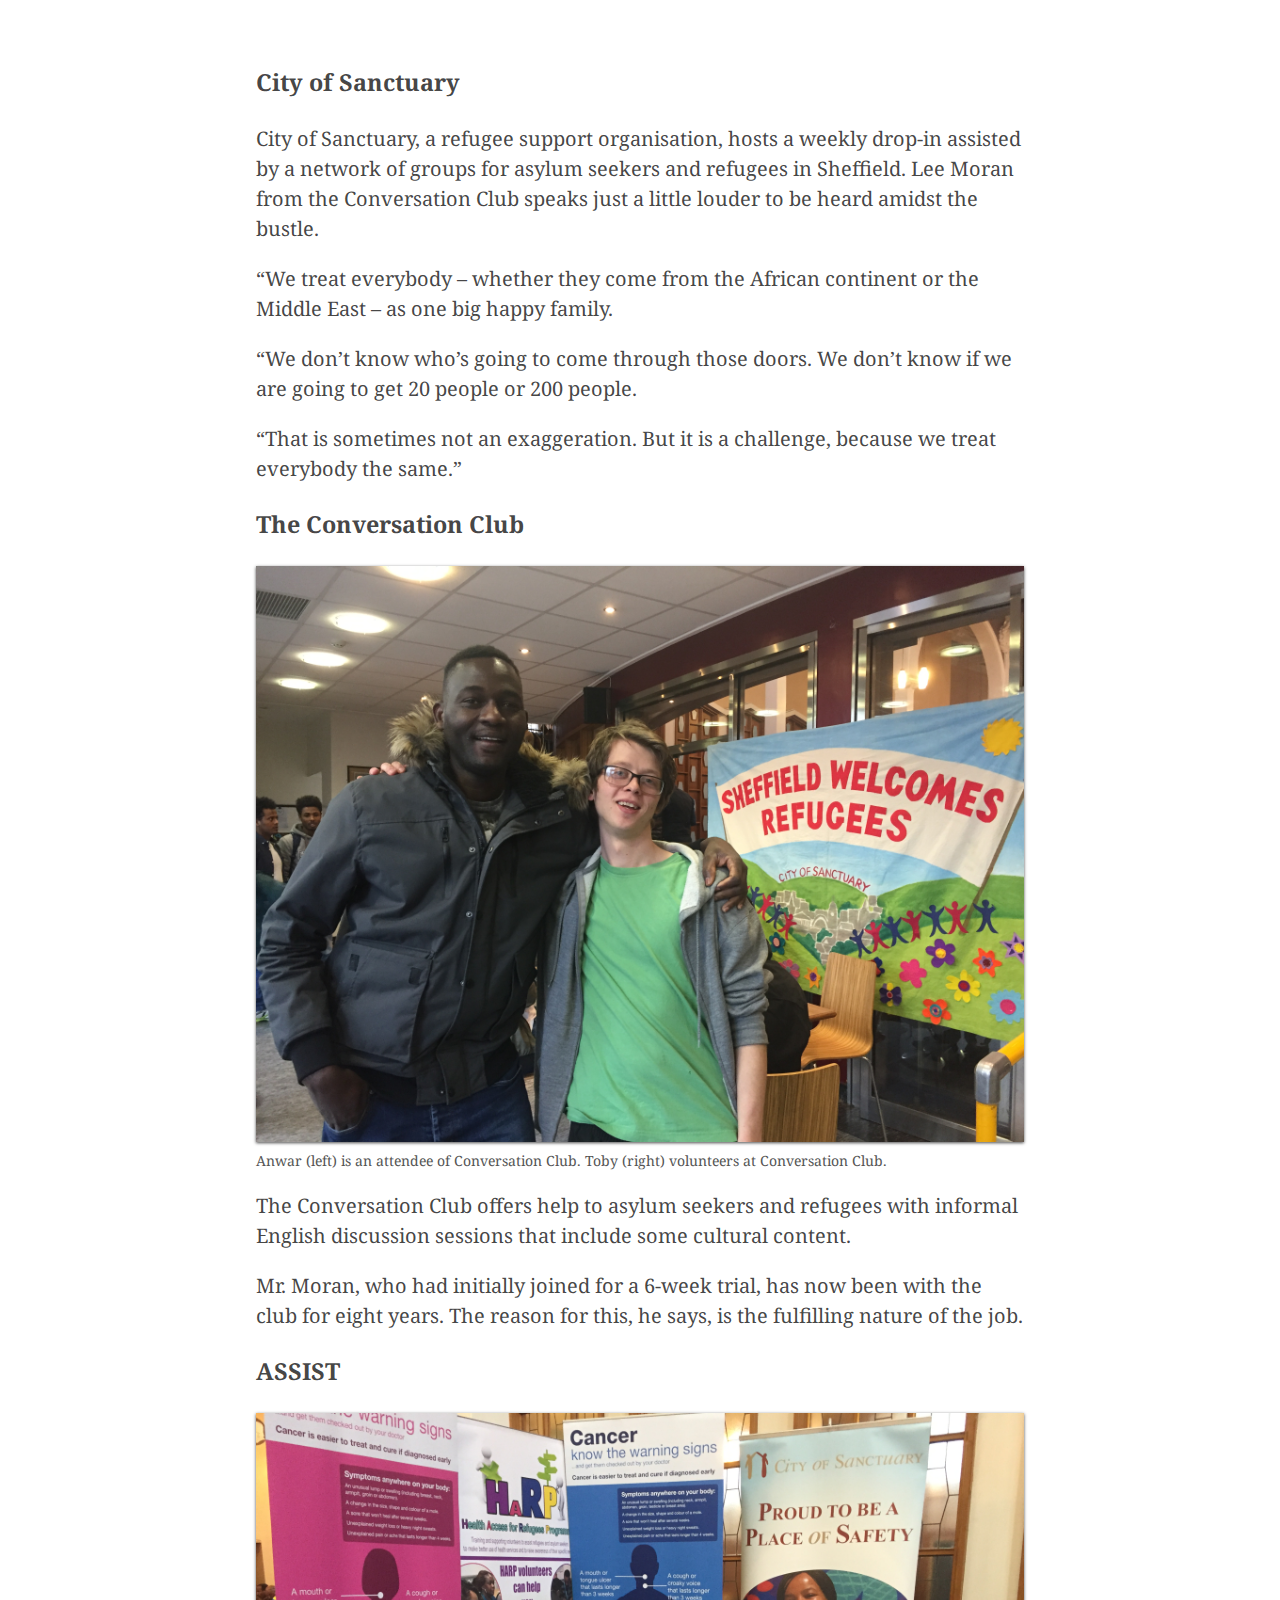
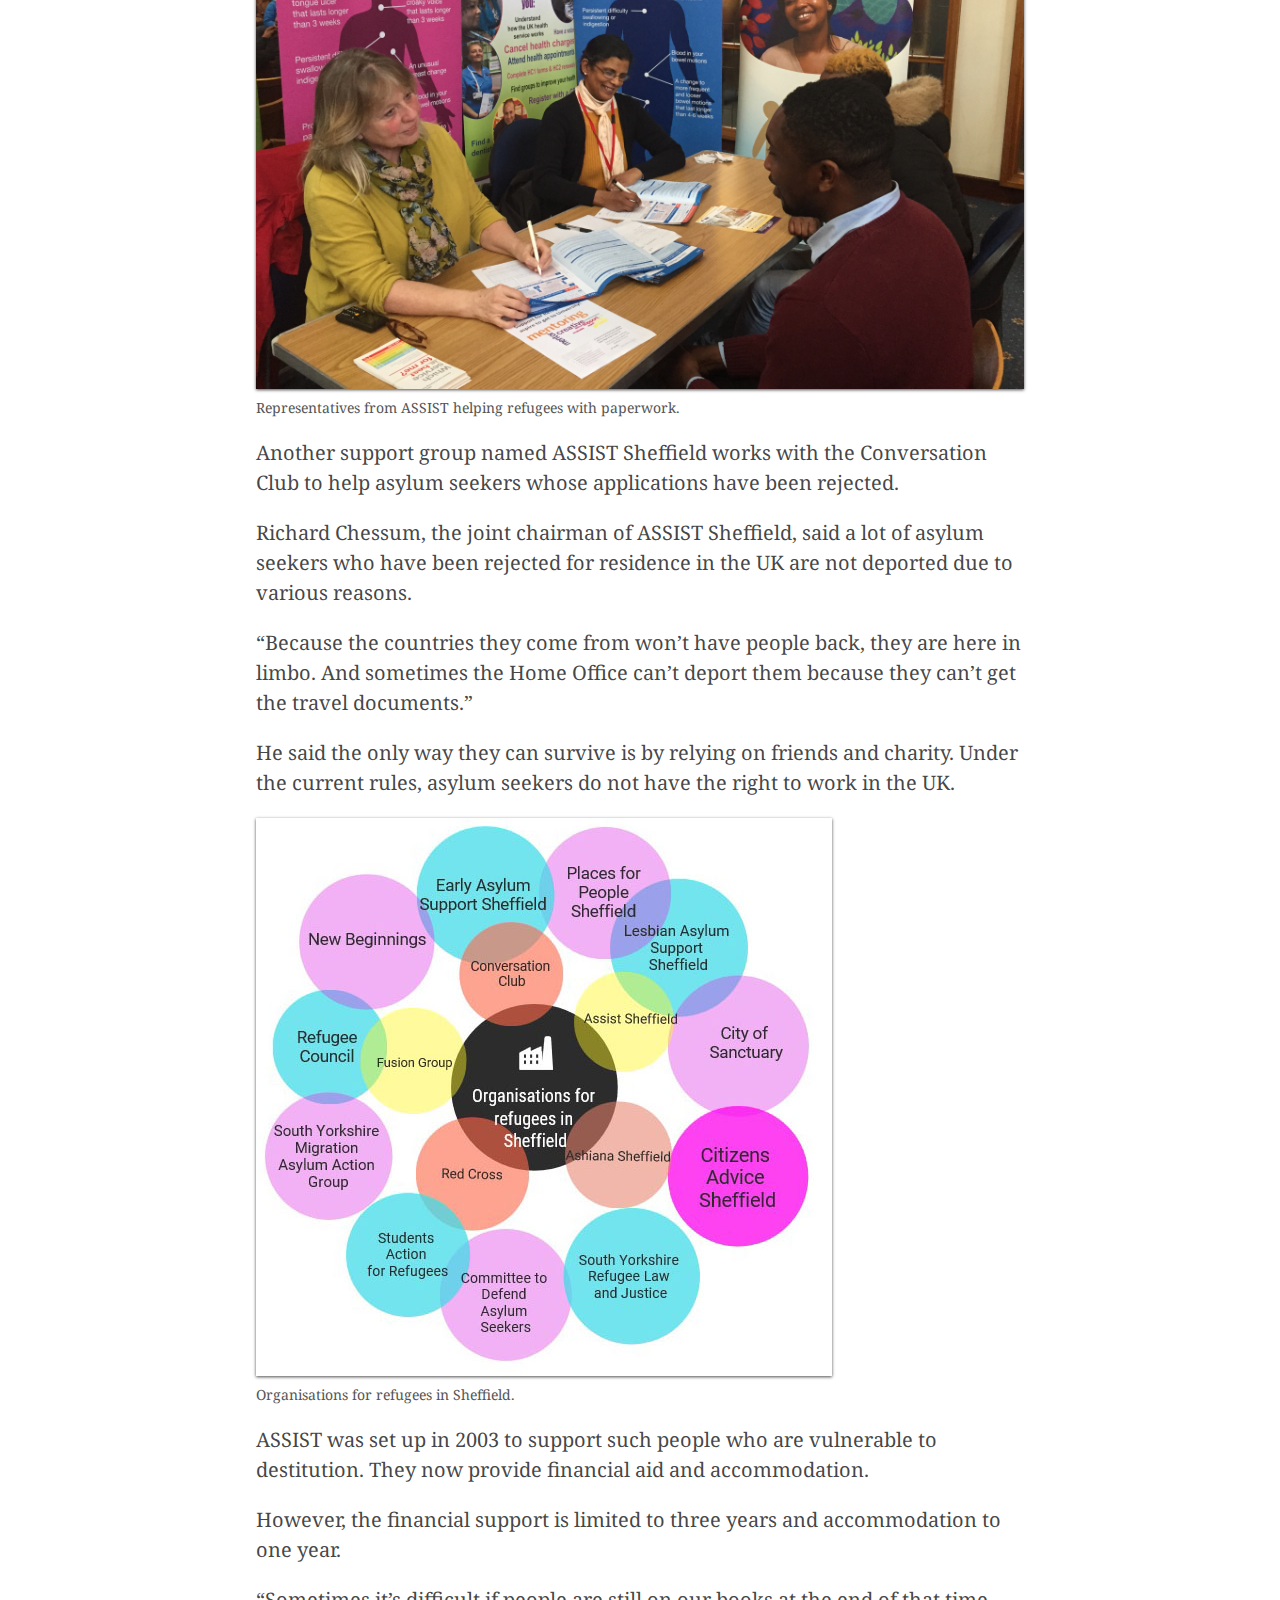
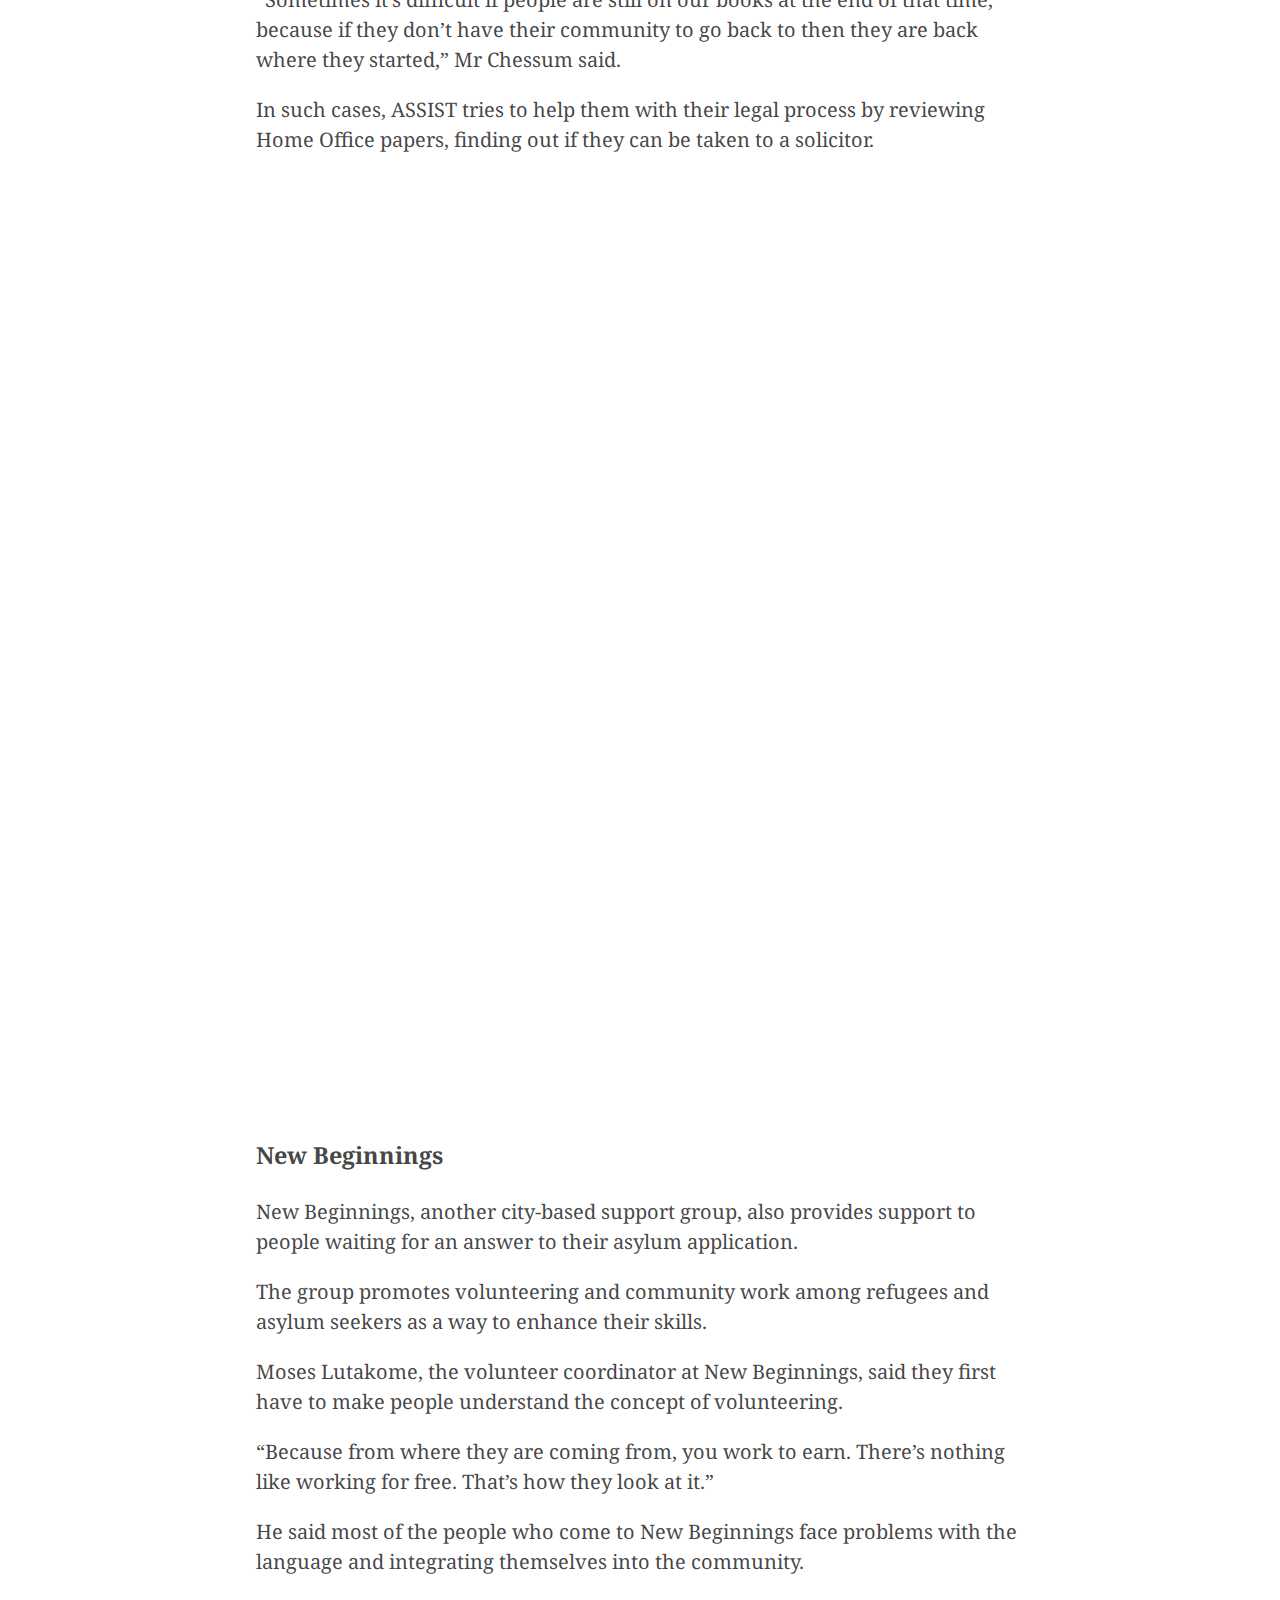
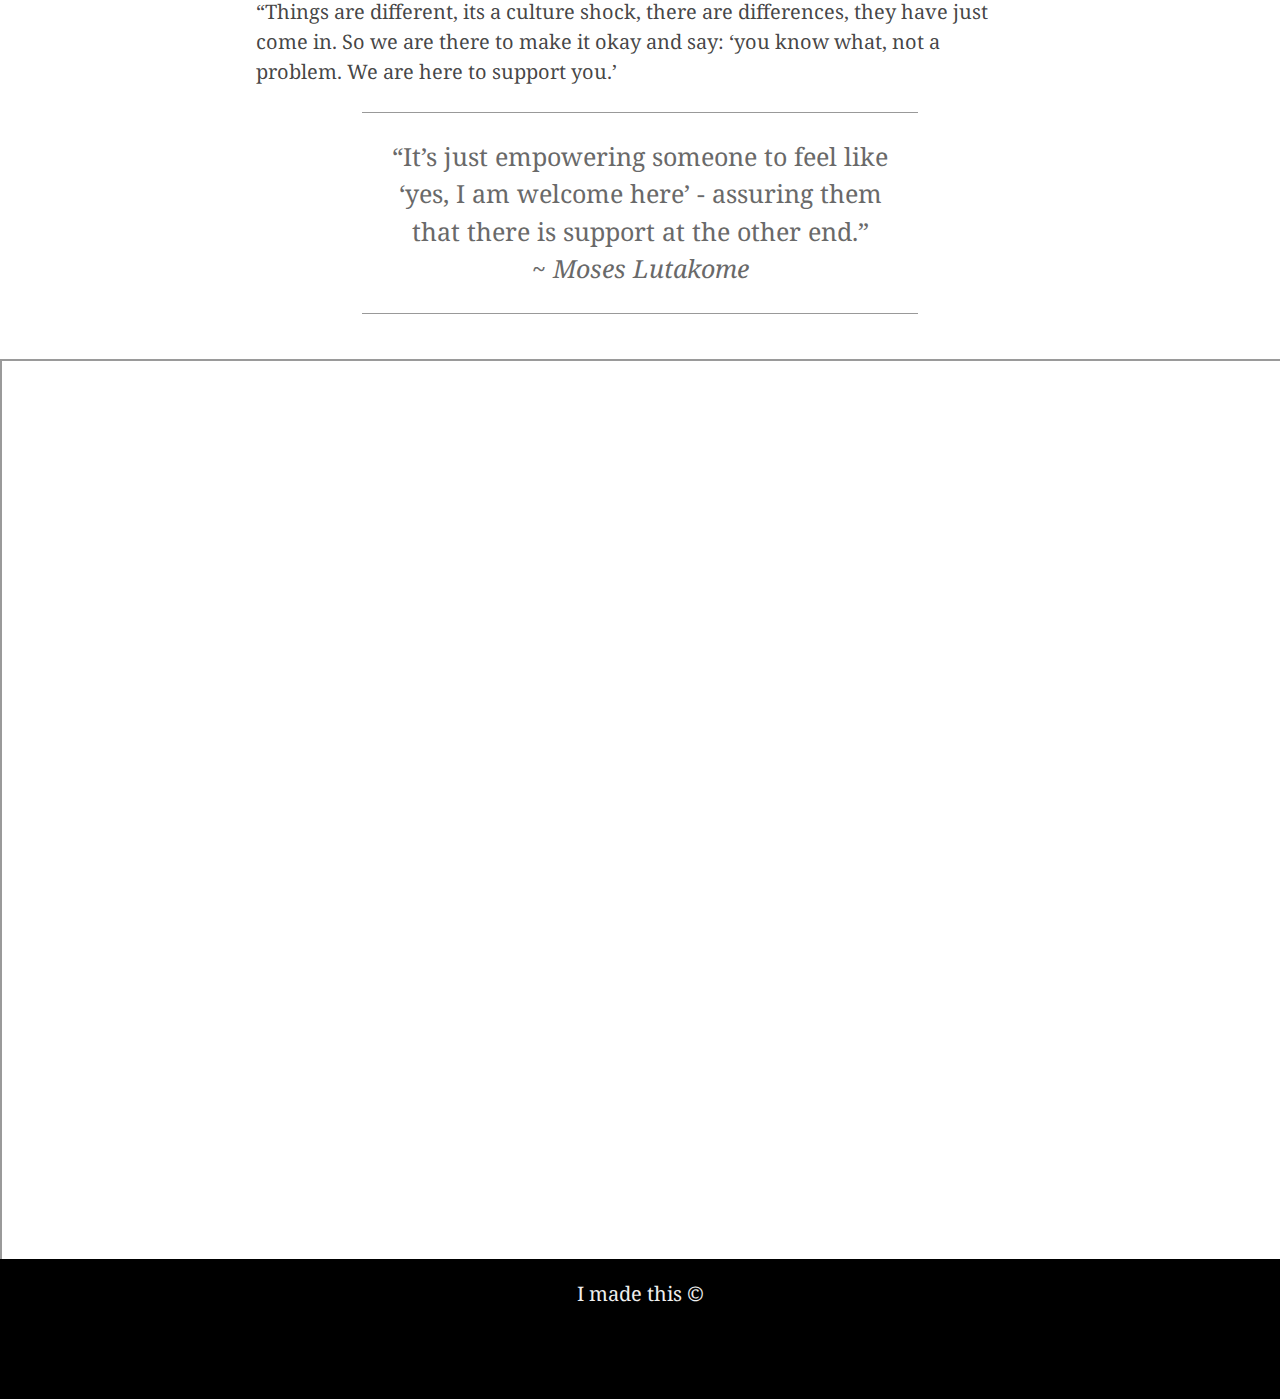
==== commit 9fcd5693: "Add files via upload" ====
--- a/index.html
+++ b/index.html
@@ -31,8 +31,8 @@
 </header>
 </section>
   <section class="content">
-<b>  <p>As the first city in the UK to offer a safe haven to refugees, Sheffield takes pride in the support it offers people to overcome such problems. </p>
-  <p>People fleeing violence and persecution often find it difficult to integrate into a new culture. This is especially true when social interaction is limited due to language barriers. </p>
+
+<b>  <p>People fleeing violence and persecution often find it difficult to integrate into a new culture. This is especially true when social interaction is limited due to language barriers. </p>
   <p>As the first city in the UK to offer a safe haven to refugees, Sheffield takes pride in the support it offers people to overcome such problems. </p> </b>
 
 </section>
--- a/style.css
+++ b/style.css
@@ -300,3 +300,6 @@
 height: 100vh;
 z-index: 2;
 }
+.embed_bg > .embed-container {
+    padding-bottom: 100vh;
+}
